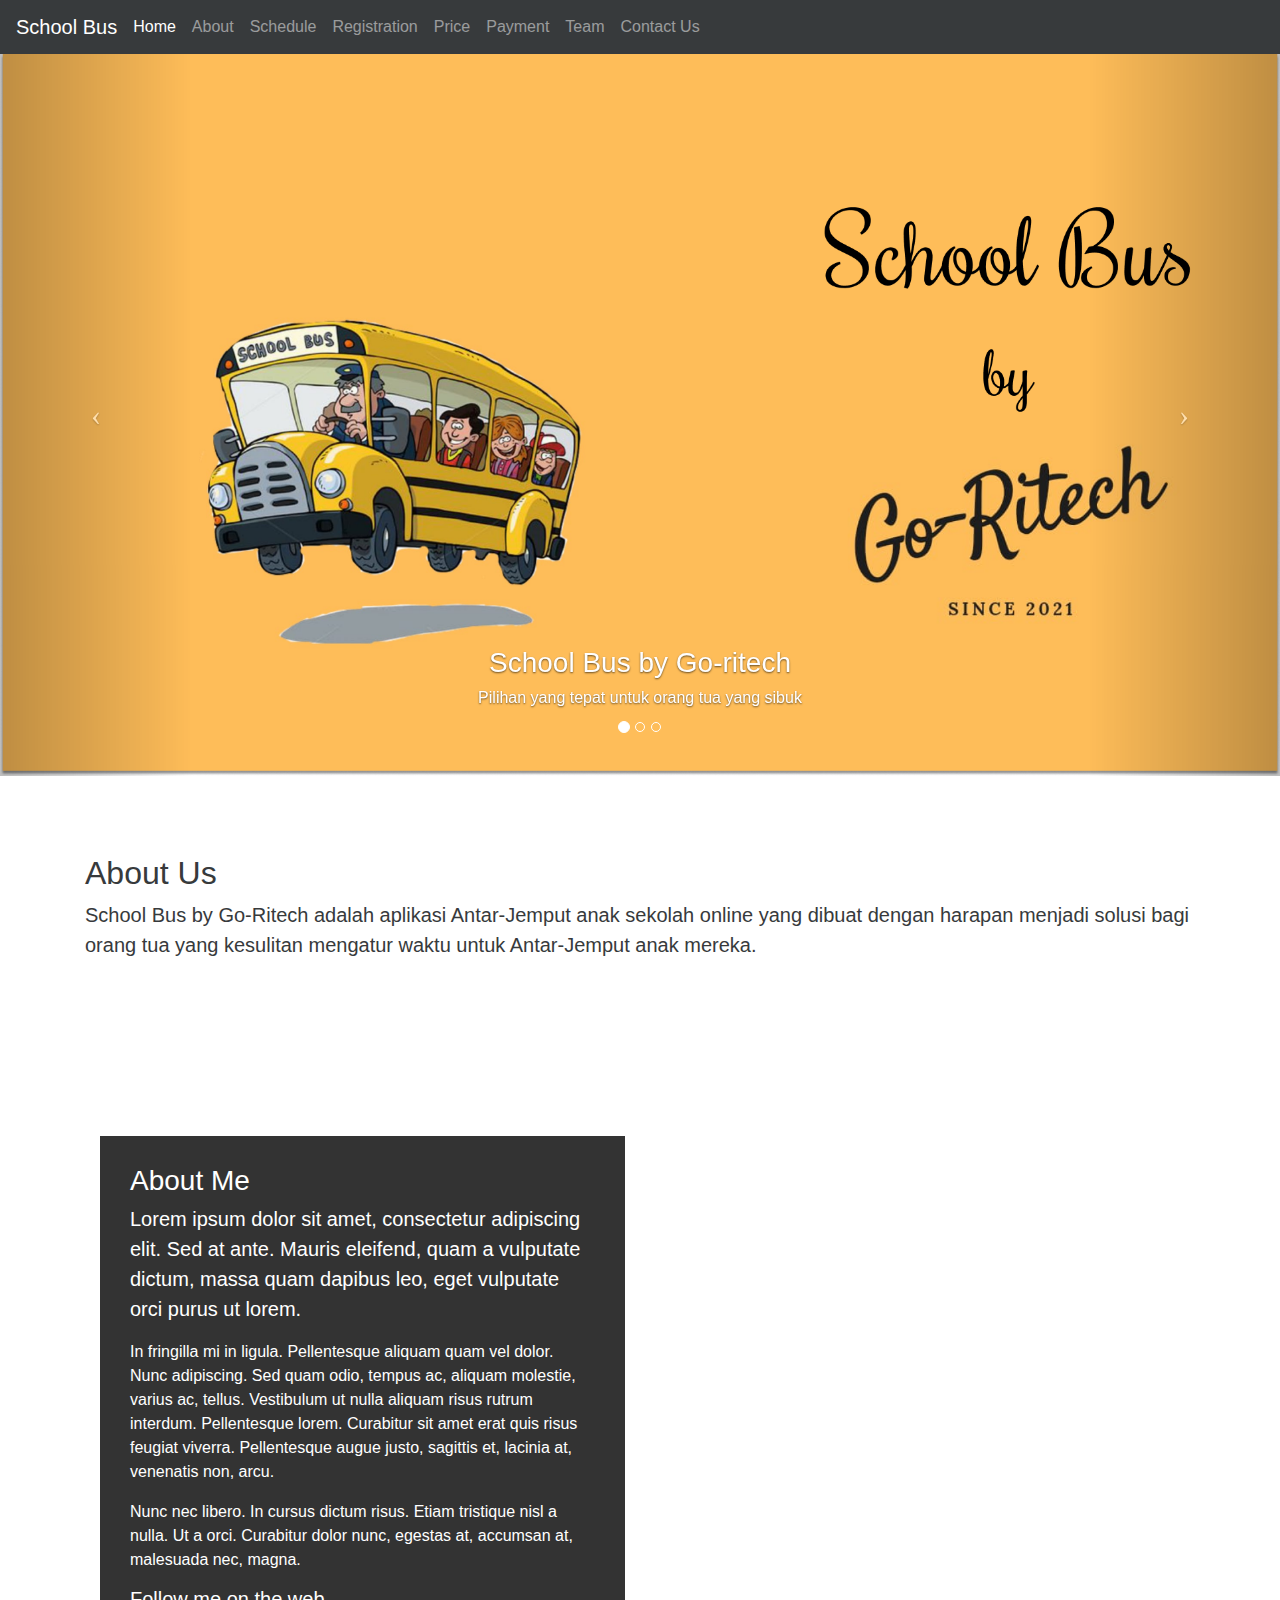
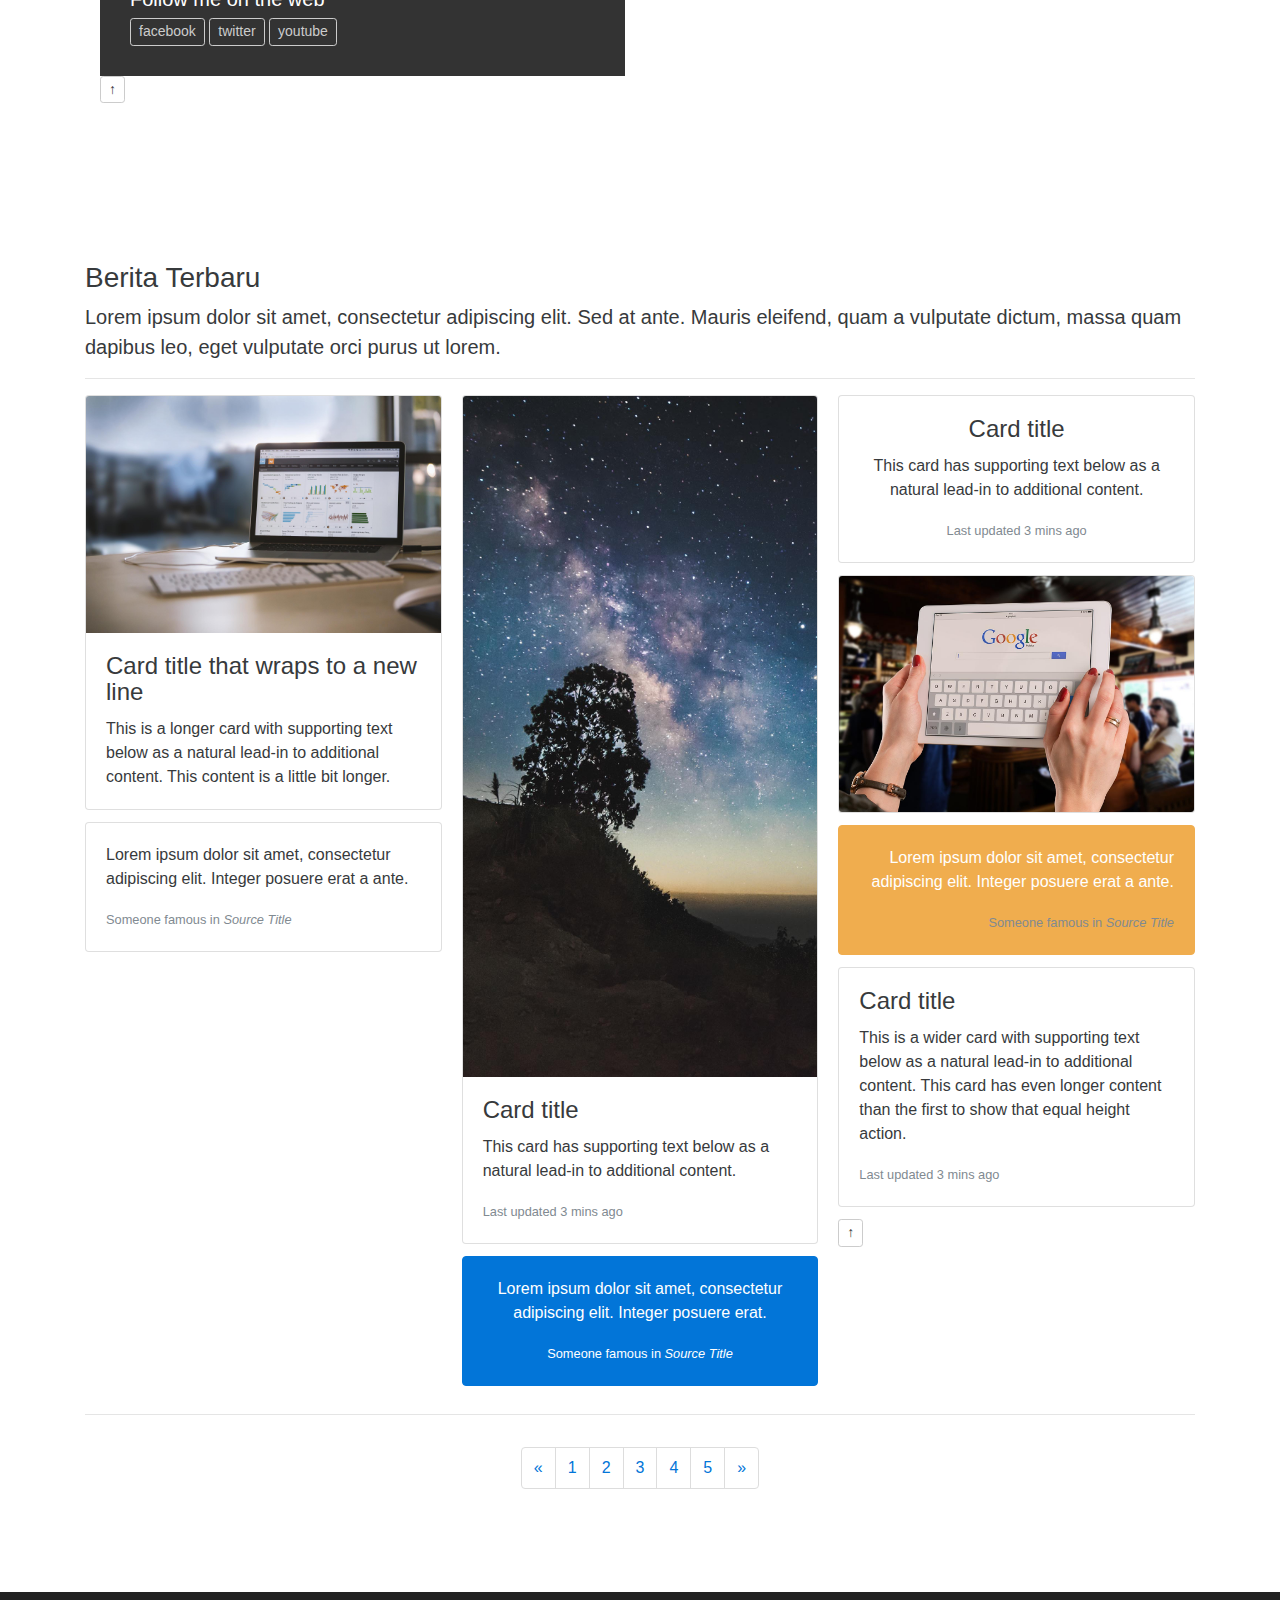
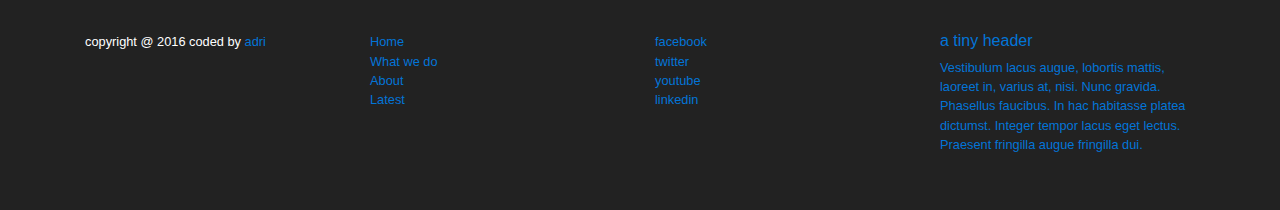
==== docs/index.html @ 3068d7c9 "upload pertamaa" ====
<!DOCTYPE html>
<html lang="en">
  <head>
    <!-- Required meta tags always come first -->
    <meta charset="utf-8">
    <meta name="viewport" content="width=device-width, initial-scale=1, shrink-to-fit=no">
    <meta http-equiv="x-ua-compatible" content="ie=edge">

    <!-- Bootstrap CSS -->
    <link rel="stylesheet" href="css/bootstrap.min.css">
	<!-- Style CSS -->
    <link rel="stylesheet" href="css/style.css">

  </head>
  <body>
  	<nav id="nav-main" class="navbar navbar-dark bg-inverse navbar-full" >
	  	<a class="navbar-brand" href="#">School Bus</a>
	  	<ul class="nav navbar-nav">
	    	<li class="nav-item active">
	    		<a class="nav-link" href="#">Home <span class="sr-only">(current)</span></a>
	    	</li>
	    	<li class="nav-item">
	    		<a class="nav-link" href="#about">About</a>
	    	</li>
	    	<li class="nav-item">
	    		<a class="nav-link" href="#schedule">Schedule</a>
	    	</li>
	    	<li class="nav-item">
	    		<a class="nav-link" href="#registration">Registration</a>
	    	</li>
	    	<li class="nav-item">
	    		<a class="nav-link" href="#price">Price</a>
	    	</li>
	    	<li class="nav-item">
	    		<a class="nav-link" href="#payment">Payment</a>
	    	</li>
	    	<li class="nav-item">
	    		<a class="nav-link" href="#team">Team</a>
	    	</li>
	    	<li class="nav-item">
	    		<a class="nav-link" href="#contactus">Contact Us</a>
	    	</li>
	    </ul>
      
    </nav>
    

	  

    <section id="carousel">
      <div id="carousel-beranda" class="carousel slide" data-ride="carousel">
        <ol class="carousel-indicators">
          <li data-target="#carousel-beranda" data-slide-to="0" class="active"></li>
          <li data-target="#carousel-beranda" data-slide-to="1"></li>
          <li data-target="#carousel-beranda" data-slide-to="2"></li>
        </ol>
      <div class="carousel-inner" role="listbox">
        <div class="carousel-item active">
          <img src="img/home.png" alt="School Bus">
            <div class="carousel-caption">
              <h3>School Bus by Go-ritech</h3>
              <p>Pilihan yang tepat untuk orang tua yang sibuk</p> 
            </div>  
        </div>
        <div class="carousel-item">
          <img src="img/aboutus.png" alt="Second slide">
          <div class="carousel-caption">
              
            </div>
        </div>
        <div class="carousel-item">
          <img src="img/contactus.png" alt="Third slide">
          <div class="carousel-caption">
              <h3>Silahkan menghubungi kami</h3>
              <p>Kami siap membantu anda</p> 
            </div>
        </div>
      </div>
        <a class="left carousel-control" href="#carousel-beranda" role="button" data-slide="prev">
          <span class="icon-prev" aria-hidden="true"></span>
          <span class="sr-only">Previous</span>
        </a>
        <a class="right carousel-control" href="#carousel-beranda" role="button" data-slide="next">
          <span class="icon-next" aria-hidden="true"></span>
          <span class="sr-only">Next</span>
        </a>
      </div>
    </section>

    <section id="about">
       <div class="section-content">
           <div class="container">
              <h2>About Us</h2>
              <p class="lead">School Bus by Go-Ritech adalah aplikasi Antar-Jemput anak sekolah online yang dibuat dengan harapan menjadi solusi bagi orang tua yang kesulitan mengatur waktu untuk Antar-Jemput anak mereka.</p>
            
         </div>
       </div>        
    </section>

    <section id="about" class="light-bg img-bg-softer"  >
      <div class="section-content">
          <div class="container">
            <div class="col-md-6">
             <div class="about-text">
               <h3>About Me</h3>
                <p class="lead">Lorem ipsum dolor sit amet, consectetur adipiscing elit. Sed at ante. Mauris eleifend, quam a vulputate dictum, massa quam dapibus leo, eget vulputate orci purus ut lorem.</p><p> In fringilla mi in ligula. Pellentesque aliquam quam vel dolor. Nunc adipiscing. Sed quam odio, tempus ac, aliquam molestie, varius ac, tellus. Vestibulum ut nulla aliquam risus rutrum interdum. Pellentesque lorem. Curabitur sit amet erat quis risus feugiat viverra. Pellentesque augue justo, sagittis et, lacinia at, venenatis non, arcu. </p> Nunc nec libero. In cursus dictum risus. Etiam tristique nisl a nulla. Ut a orci. Curabitur dolor nunc, egestas at, accumsan at, malesuada nec, magna.</p>
                <h5>Follow me on the web</h5>
                <a href="" class="btn btn-sm btn-outline-secondary">facebook</a>
                <a href="" class="btn btn-sm btn-outline-secondary">twitter</a>
                <a href="" class="btn btn-sm btn-outline-secondary">youtube</a>
             </div>   
              <a href ="#nav-main" class="btn btn-secondary btn-sm" role="button"> &uarr;</a>
            </div>
          </div>

      </div> 
    </section>

    <section id="news">
      <div class="section-content">
          <div class="container">
            <h3>Berita Terbaru</h3>
            <p class="lead">Lorem ipsum dolor sit amet, consectetur adipiscing elit. Sed at ante. Mauris eleifend, quam a vulputate dictum, massa quam dapibus leo, eget vulputate orci purus ut lorem.</p>
            <hr>
              <div class="row">
                <div class="col-sm-12">

                  <div class="card-columns">
                    <div class="card">
                      <img class="card-img-top img-fluid" src="img/computer.jpg" alt="Card image cap">
                      <div class="card-block">
                        <h4 class="card-title">Card title that wraps to a new line</h4>
                        <p class="card-text">This is a longer card with supporting text below as a natural lead-in to additional content. This content is a little bit longer.</p>
                      </div>
                    </div>
                    <div class="card card-block">
                      <blockquote class="card-blockquote">
                        <p>Lorem ipsum dolor sit amet, consectetur adipiscing elit. Integer posuere erat a ante.</p>
                        <footer>
                          <small class="text-muted">
                            Someone famous in <cite title="Source Title">Source Title</cite>
                          </small>
                        </footer>
                      </blockquote>
                    </div>
                    <div class="card">
                      <img class="card-img-top img-fluid" src="img/stars.jpg" alt="Card image cap">
                      <div class="card-block">
                        <h4 class="card-title">Card title</h4>
                        <p class="card-text">This card has supporting text below as a natural lead-in to additional content.</p>
                        <p class="card-text"><small class="text-muted">Last updated 3 mins ago</small></p>
                      </div>
                    </div>
                    <div class="card card-block card-inverse card-primary text-xs-center">
                      <blockquote class="card-blockquote">
                        <p>Lorem ipsum dolor sit amet, consectetur adipiscing elit. Integer posuere erat.</p>
                        <footer>
                          <small>
                            Someone famous in <cite title="Source Title">Source Title</cite>
                          </small>
                        </footer>
                      </blockquote>
                    </div>
                    <div class="card card-block text-xs-center">
                      <h4 class="card-title">Card title</h4>
                      <p class="card-text">This card has supporting text below as a natural lead-in to additional content.</p>
                      <p class="card-text"><small class="text-muted">Last updated 3 mins ago</small></p>
                    </div>
                    <div class="card">
                      <img class="card-img img-fluid" src="img/iPad.jpg" alt="Card image">
                    </div>
                    <div class="card card-block text-xs-right card-warning card-inverse">
                      <blockquote class="card-blockquote">
                        <p>Lorem ipsum dolor sit amet, consectetur adipiscing elit. Integer posuere erat a ante.</p>
                        <footer>
                          <small class="text-muted">
                            Someone famous in <cite title="Source Title">Source Title</cite>
                          </small>
                        </footer>
                      </blockquote>
                    </div>
                    <div class="card card-block">
                      <h4 class="card-title">Card title</h4>
                      <p class="card-text">This is a wider card with supporting text below as a natural lead-in to additional content. This card has even longer content than the first to show that equal height action.</p>
                      <p class="card-text"><small class="text-muted">Last updated 3 mins ago</small></p>
                    </div><a href ="#nav-main" class="btn btn-secondary btn-sm" role="button"> &uarr;</a>
                  </div>
                  <hr>

                  <nav class="text-md-center">
                    <ul class="pagination">
                      <li class="page-item">
                        <a class="page-link" href="#" aria-label="Previous">
                          <span aria-hidden="true">&laquo;</span>
                          <span class="sr-only">Previous</span>
                        </a>
                      </li>
                      <li class="page-item"><a class="page-link" href="#">1</a></li>
                      <li class="page-item"><a class="page-link" href="#">2</a></li>
                      <li class="page-item"><a class="page-link" href="#">3</a></li>
                      <li class="page-item"><a class="page-link" href="#">4</a></li>
                      <li class="page-item"><a class="page-link" href="#">5</a></li>
                      <li class="page-item">
                        <a class="page-link" href="#" aria-label="Next">
                          <span aria-hidden="true">&raquo;</span>
                          <span class="sr-only">Next</span>
                        </a>
                      </li>
                    </ul>
                  </nav>
                  
                </div>                
              </div>
          </div>
      </div> 
    </section>

    <footer id="footer-main">
      <div class ="container">
        <div class="row">
          <div class ="col-sm-3">
            <p>copyright @ 2016 coded by <a href="http://muhammadadri.net">adri</p>
          </div> 
          <div class ="col-sm-3">
            <ul class="list-unstyled">
              <li><a href=""">Home</li>
              <li><a href=""">What we do</li>
              <li><a href=""">About</li>
              <li><a href=""">Latest</li>
            </ul>
          </div> 
          <div class ="col-sm-3">
            <ul class="list-unstyled">
              <li><a href=""">facebook</li>
              <li><a href=""">twitter</li>
              <li><a href=""">youtube</li>
              <li><a href=""">linkedin</li>
            </ul>
          </div> 
          <div class ="col-md-3">
            <h6>a tiny header</h6>
            <p>
              Vestibulum lacus augue, lobortis mattis, laoreet in, varius at, nisi. Nunc gravida. Phasellus faucibus. In hac habitasse platea dictumst. Integer tempor lacus eget lectus. Praesent fringilla augue fringilla dui.
            </p>
          </div>
        </div>      
      </div>
      
    </footer>
    
    
    <!-- jQuery first, then Tether, then Bootstrap JS. -->
    <script src="https://ajax.googleapis.com/ajax/libs/jquery/3.1.1/jquery.min.js" ></script>
    <script src="js/bootstrap.min.js" ></script>
    <script src="js/scroll.js"></script>
  </body>
</html>
---- docs/css/style.css ----
/*
STYLES.CSS

Project 2 : Bootstrap 4 Portfolio
Penulis   : Muhammad Adri
Website   : muhammadadri.net
*/

html,
body {
    height: 100%;
}

img {
    max-width: 100%;
}

/* cover */

#cover {
    background: #222 url('img/stars.jpg') center center no-repeat;
    background-size: cover;
    color: white;
    height: 100%;
    text-align: center;
    display: flex;
    align-items: center;
}

#cover-caption {
    width: 100%;
}

.section-content {
    padding: 5rem 0;
}

.pull-xs-right {
    float: right;
}

#about {
    background: url('img/girlincar.jpg') center center no-repeat;
    background-size: cover;
}

.about-text {
    background: rgba(0,0,0,0.8);
    color: white;
    padding: 1.875rem;
}

#footer-main {
    background: #222;
    color: white;
    font-size: 0.8rem;
    padding: 2.5rem 0;
}
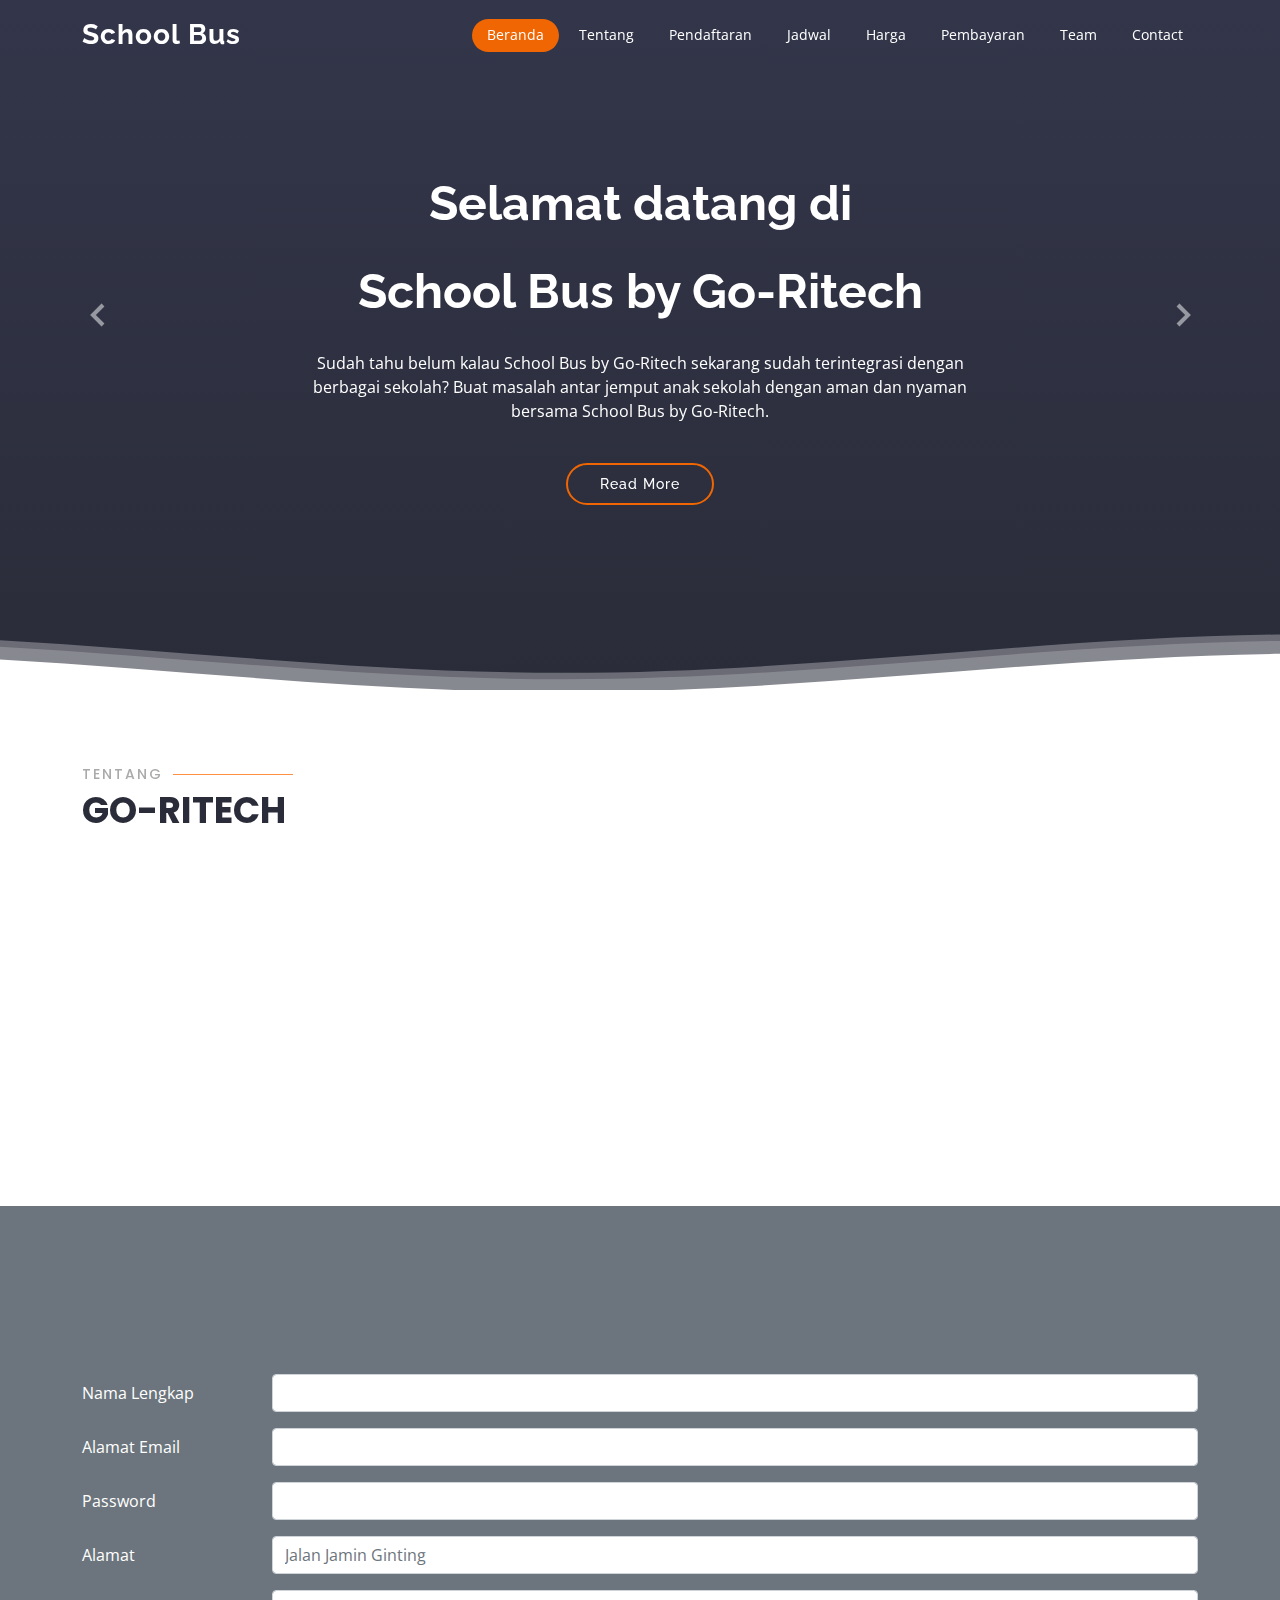
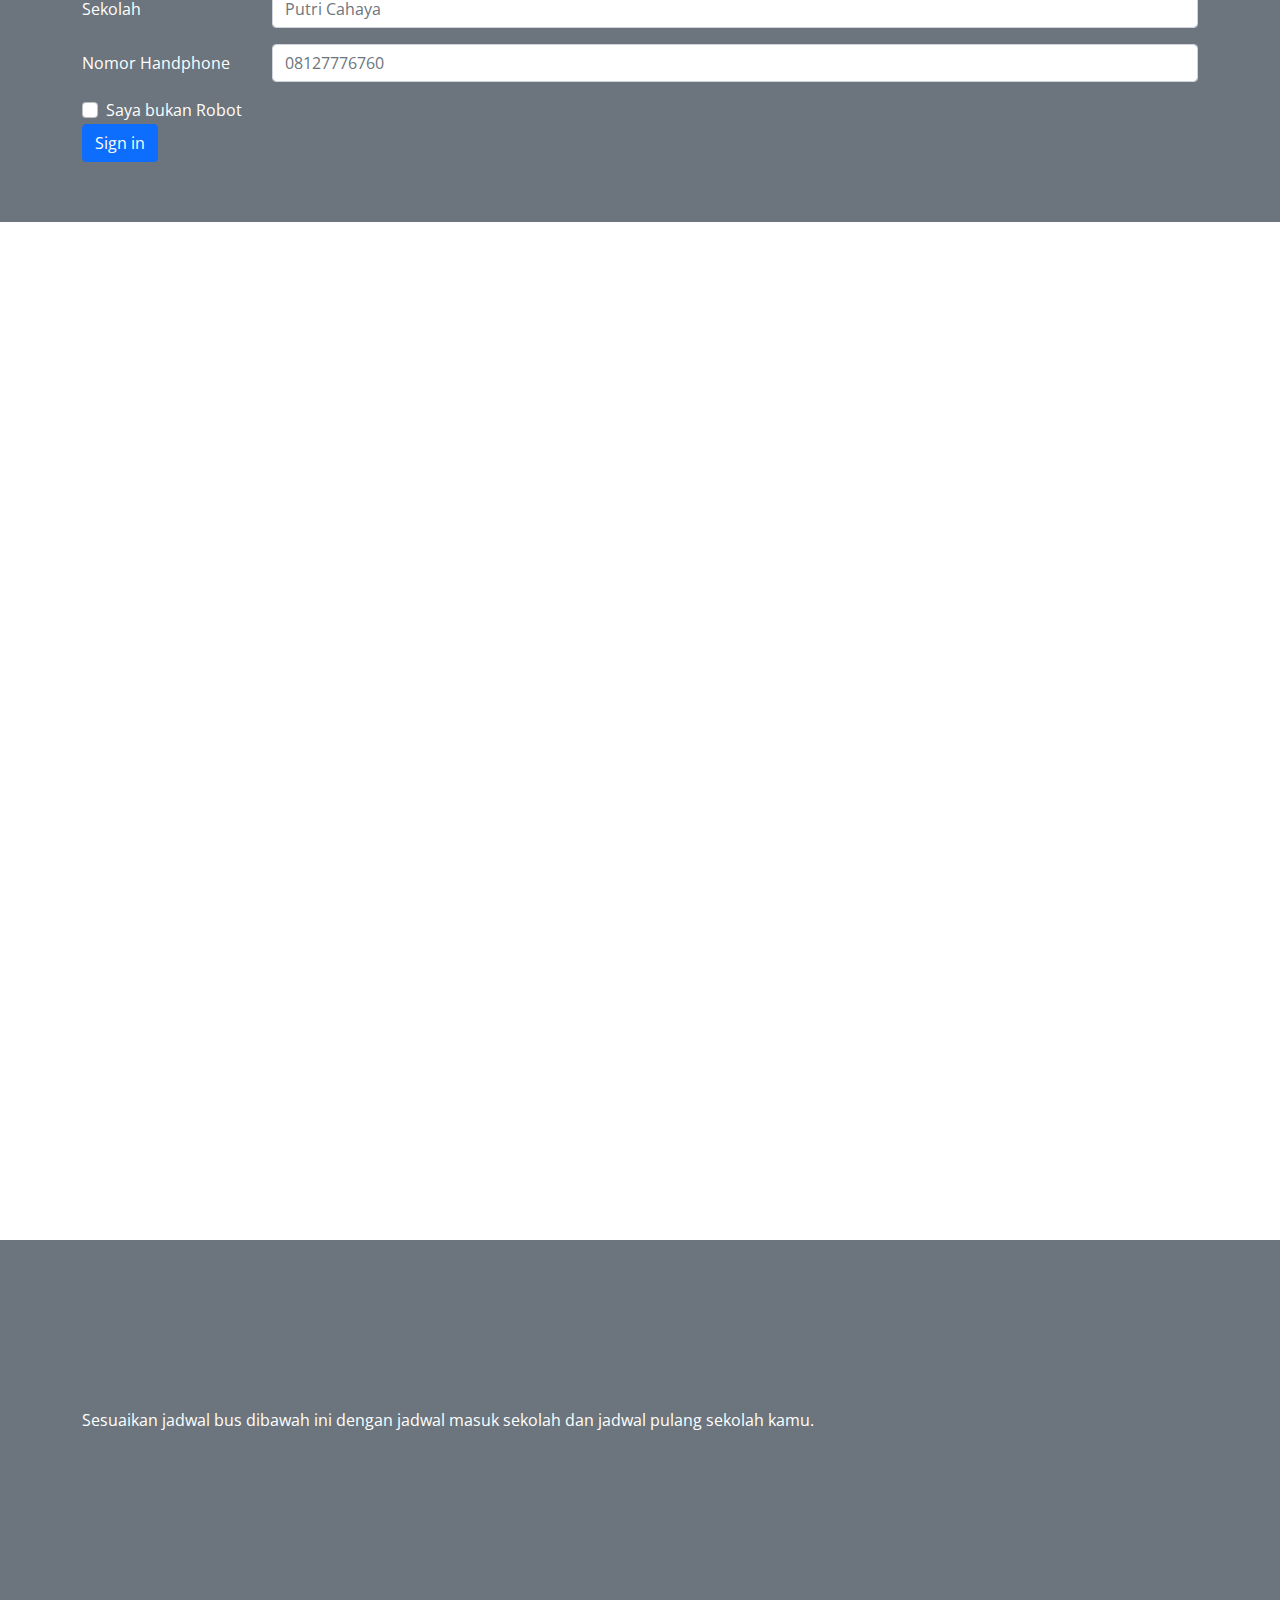
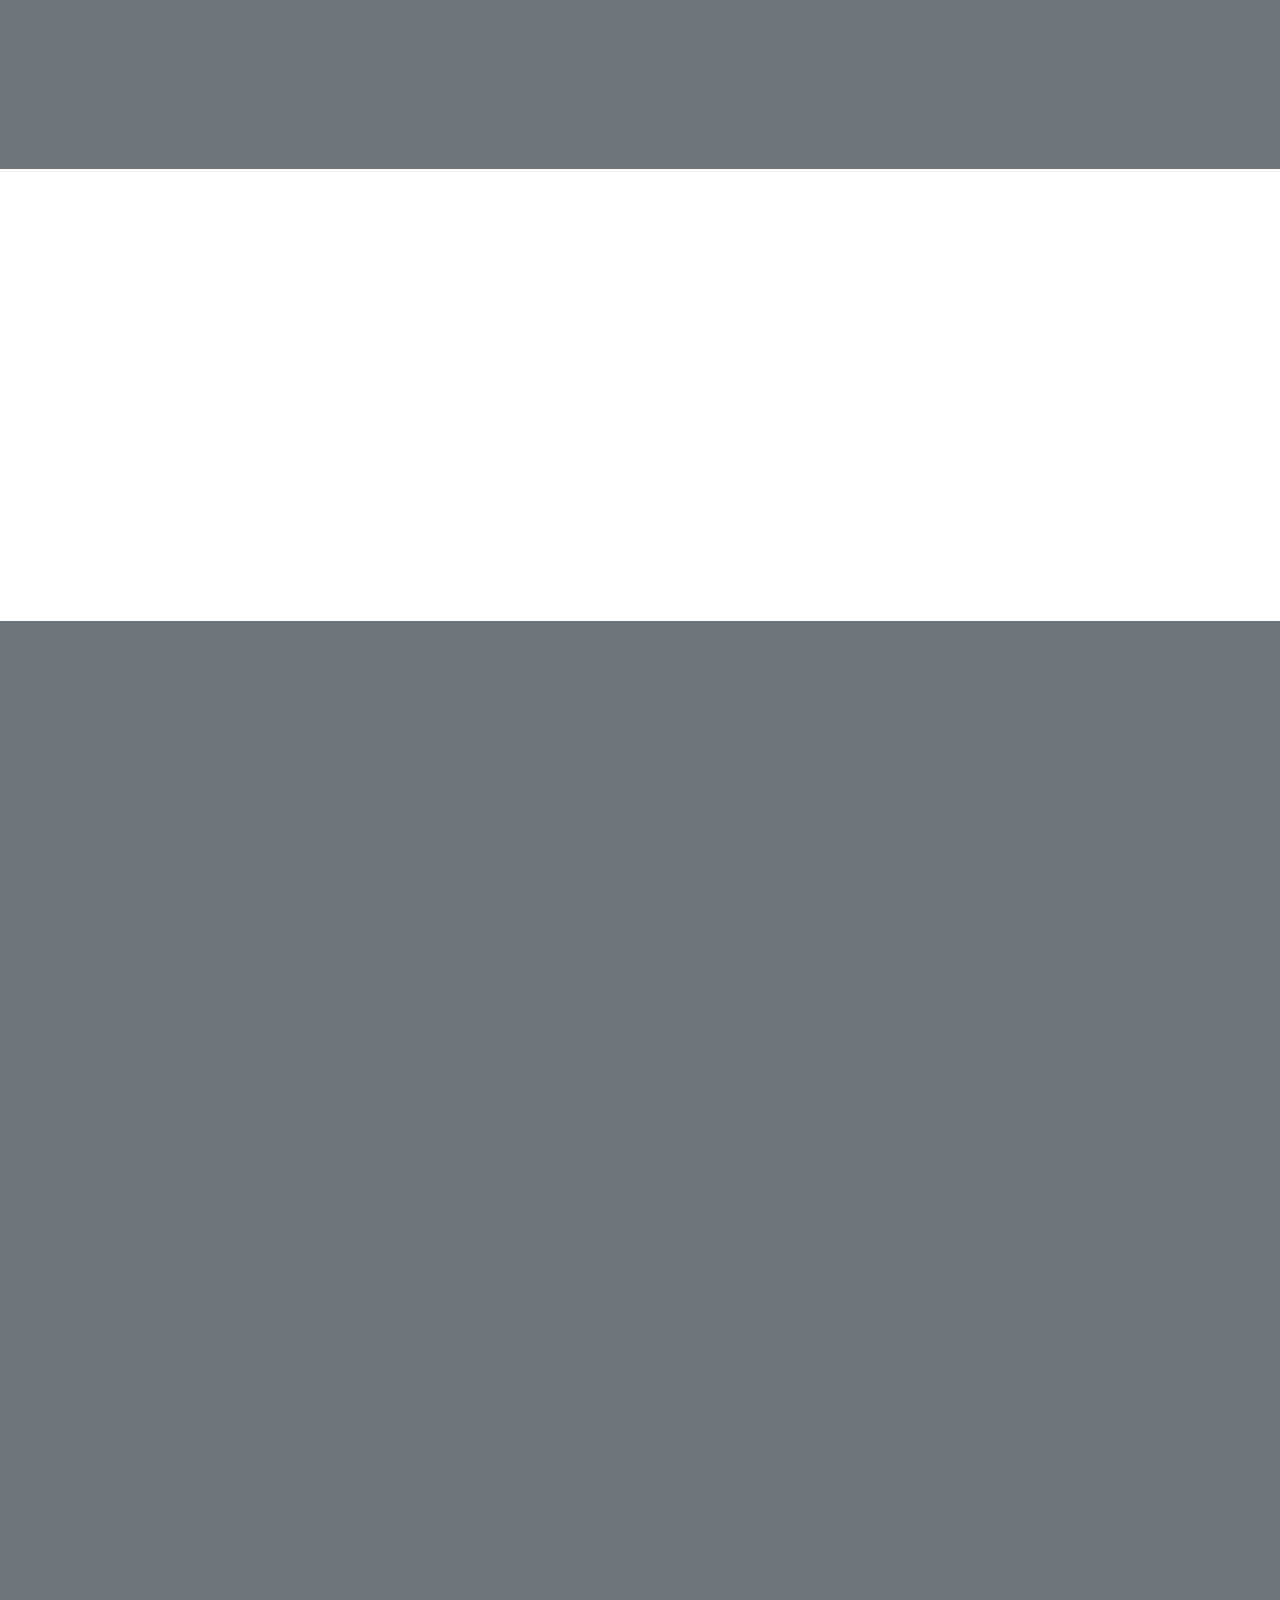
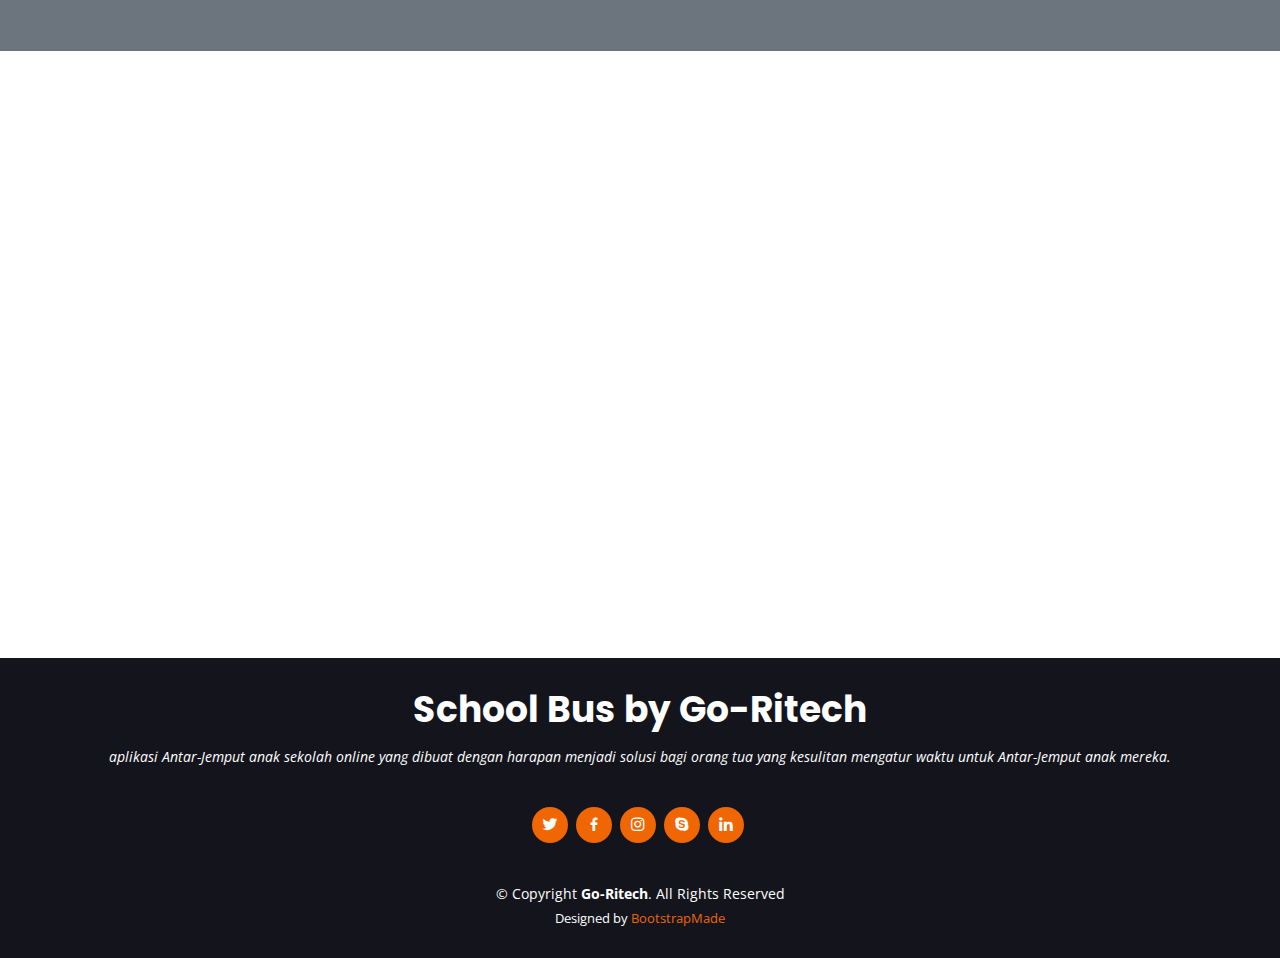
==== commit 6fe7ca67: "revisi1" ====
--- a/docs/index.html
+++ b/docs/index.html
@@ -1,257 +1,656 @@
 <!DOCTYPE html>
 <html lang="en">
-  <head>
-    <!-- Required meta tags always come first -->
-    <meta charset="utf-8">
-    <meta name="viewport" content="width=device-width, initial-scale=1, shrink-to-fit=no">
-    <meta http-equiv="x-ua-compatible" content="ie=edge">
-
-    <!-- Bootstrap CSS -->
-    <link rel="stylesheet" href="css/bootstrap.min.css">
-	<!-- Style CSS -->
-    <link rel="stylesheet" href="css/style.css">
-
-  </head>
-  <body>
-  	<nav id="nav-main" class="navbar navbar-dark bg-inverse navbar-full" >
-	  	<a class="navbar-brand" href="#">School Bus</a>
-	  	<ul class="nav navbar-nav">
-	    	<li class="nav-item active">
-	    		<a class="nav-link" href="#">Home <span class="sr-only">(current)</span></a>
-	    	</li>
-	    	<li class="nav-item">
-	    		<a class="nav-link" href="#about">About</a>
-	    	</li>
-	    	<li class="nav-item">
-	    		<a class="nav-link" href="#schedule">Schedule</a>
-	    	</li>
-	    	<li class="nav-item">
-	    		<a class="nav-link" href="#registration">Registration</a>
-	    	</li>
-	    	<li class="nav-item">
-	    		<a class="nav-link" href="#price">Price</a>
-	    	</li>
-	    	<li class="nav-item">
-	    		<a class="nav-link" href="#payment">Payment</a>
-	    	</li>
-	    	<li class="nav-item">
-	    		<a class="nav-link" href="#team">Team</a>
-	    	</li>
-	    	<li class="nav-item">
-	    		<a class="nav-link" href="#contactus">Contact Us</a>
-	    	</li>
-	    </ul>
+
+<head>
+  <meta charset="utf-8">
+  <meta content="width=device-width, initial-scale=1.0" name="viewport">
+
+  <title>School Bus by Go-Ritech - Index</title>
+  <meta content="" name="description">
+  <meta content="" name="keywords">
+
+  <!-- Favicons -->
+  <link href="assets/img/favicon.png" rel="icon">
+  <link href="assets/img/apple-touch-icon.png" rel="apple-touch-icon">
+
+  <!-- Google Fonts -->
+  <link href="https://fonts.googleapis.com/css?family=Open+Sans:300,300i,400,400i,600,600i,700,700i|Raleway:300,300i,400,400i,500,500i,600,600i,700,700i|Poppins:300,300i,400,400i,500,500i,600,600i,700,700i" rel="stylesheet">
+
+  <!-- Vendor CSS Files -->
+  <link href="assets/vendor/animate.css/animate.min.css" rel="stylesheet">
+  <link href="assets/vendor/aos/aos.css" rel="stylesheet">
+  <link href="assets/vendor/bootstrap/css/bootstrap.min.css" rel="stylesheet">
+  <link href="assets/vendor/bootstrap-icons/bootstrap-icons.css" rel="stylesheet">
+  <link href="assets/vendor/boxicons/css/boxicons.min.css" rel="stylesheet">
+  <link href="assets/vendor/glightbox/css/glightbox.min.css" rel="stylesheet">
+  <link href="assets/vendor/remixicon/remixicon.css" rel="stylesheet">
+  <link href="assets/vendor/swiper/swiper-bundle.min.css" rel="stylesheet">
+
+  <!-- Template Main CSS File -->
+  <link href="assets/css/style.css" rel="stylesheet">
+
+  <!-- =======================================================
+  * Template Name: Selecao - v4.2.0
+  * Template URL: https://bootstrapmade.com/selecao-bootstrap-template/
+  * Author: BootstrapMade.com
+  * License: https://bootstrapmade.com/license/
+  ======================================================== -->
+</head>
+
+<body>
+
+  <!-- ======= Header ======= -->
+  <header id="header" class="fixed-top d-flex align-items-center  header-transparent ">
+    <div class="container d-flex align-items-center justify-content-between">
+
+      <div class="logo">
+        <h1><a href="index.html">School Bus</a></h1>
+        <!-- Uncomment below if you prefer to use an image logo -->
+         <!--<a href="index.html"><img src="assets/img/logo.png" alt="" class="img-fluid"></a>-->
+      </div>
+
+      <nav id="navbar" class="navbar">
+        <ul>
+          <li><a class="nav-link scrollto active" href="#hero">Beranda</a></li>
+          <li><a class="nav-link scrollto" href="#about">Tentang</a></li>
+          <li><a class="nav-link scrollto" href="#registration">Pendaftaran</a></li>
+          <li><a class="nav-link scrollto " href="#schedule">Jadwal</a></li>
+          <li><a class="nav-link scrollto" href="#pricing">Harga</a></li>
+          <li><a class="nav-link scrollto" href="#payment">Pembayaran</a></li>
+          <li><a class="nav-link scrollto" href="#team">Team</a></li>
+          <li><a class="nav-link scrollto" href="#contact">Contact</a></li>
+        </ul>
+        <i class="bi bi-list mobile-nav-toggle"></i>
+      </nav><!-- .navbar -->
+
+    </div>
+  </header><!-- End Header -->
+
+  <!-- ======= Hero Section ======= -->
+  <section id="hero" class="d-flex flex-column justify-content-end align-items-center">
+    <div id="heroCarousel" data-bs-interval="5000" class="container carousel carousel-fade" data-bs-ride="carousel">
+
+      <!-- Slide 1 -->
+      <div class="carousel-item active">
+        <div class="carousel-container">
+          <h2 class="animate__animated animate__fadeInDown">Selamat datang  <span>di</span></h2>
+           <h2 class="animate__animated animate__fadeInDown">School Bus by <span>Go-Ritech</span></h2>
+          <p class="animate__animated fanimate__adeInUp">Sudah tahu belum kalau School Bus by Go-Ritech 
+            sekarang sudah terintegrasi dengan berbagai sekolah? 
+          Buat masalah antar jemput anak sekolah dengan aman dan nyaman bersama School Bus by Go-Ritech.</p>
+          <a href="#about" class="btn-get-started animate__animated animate__fadeInUp scrollto">Read More</a>
+        </div>
+      </div>
+
+      <!-- Slide 2 -->
+      <div class="carousel-item">
+        <div class="carousel-container">
+          <h2 class="animate__animated animate__fadeInDown">Jadwal Bus</h2>
+          <p class="animate__animated animate__fadeInUp">Kami menyediakan beberapa bus sekolah yang akan 
+          mengantar / menjemput anak sekolah. </p>
+          <a href="#about" class="btn-get-started animate__animated animate__fadeInUp scrollto">Read More</a>
+        </div>
+      </div>
+
+      <!-- Slide 3 -->
+      <div class="carousel-item">
+        <div class="carousel-container">
+          <h2 class="animate__animated animate__fadeInDown">Layanan</h2>
+          <p class="animate__animated animate__fadeInUp">Kami menyediakan 3 layanan, yaitu antar jemput, 
+          antar aja dan jemput aja.</p>
+          <a href="#about" class="btn-get-started animate__animated animate__fadeInUp scrollto">Read More</a>
+        </div>
+      </div>
+
+      <a class="carousel-control-prev" href="#heroCarousel" role="button" data-bs-slide="prev">
+        <span class="carousel-control-prev-icon bx bx-chevron-left" aria-hidden="true"></span>
+      </a>
+
+      <a class="carousel-control-next" href="#heroCarousel" role="button" data-bs-slide="next">
+        <span class="carousel-control-next-icon bx bx-chevron-right" aria-hidden="true"></span>
+      </a>
+
+    </div>
+
+    <svg class="hero-waves" xmlns="http://www.w3.org/2000/svg" xmlns:xlink="http://www.w3.org/1999/xlink" viewBox="0 24 150 28 " preserveAspectRatio="none">
+      <defs>
+        <path id="wave-path" d="M-160 44c30 0 58-18 88-18s 58 18 88 18 58-18 88-18 58 18 88 18 v44h-352z">
+      </defs>
+      <g class="wave1">
+        <use xlink:href="#wave-path" x="50" y="3" fill="rgba(255,255,255, .2)">
+      </g>
+      <g class="wave2">
+        <use xlink:href="#wave-path" x="50" y="0" fill="rgba(255,255,255, .3)">
+      </g>
+      <g class="wave3">
+        <use xlink:href="#wave-path" x="50" y="9" fill="#fff">
+      </g>
+    </svg>
+
+  </section><!-- End Hero -->
+
+  <main id="main">
+
+    <!-- ======= About Section ======= -->
+    <section id="about" class="about ">
+      <div class="container">
+
+        <div class="section-title" data-aos="zoom-out">
+          <h2>Tentang</h2>
+          <p>Go-Ritech</p>
+        </div>
+
+
+        <div class="row content" data-aos="fade-up">
+          <div class="col-lg-6">
+            <p>
+              Go-Ritech adalah perusahaan teknologi yang memiliki komitmen untuk memberikan kontribusi terhadap perekonomian tanah air melalui inovasinya berupa aplikasi bernama School Bus by Go-Ritech. Bermula di tahun 2021, School Bus by Go-Ritech didirikan dengan harapan menjadi sebuah solusi untuk segala macam kebutuhan dan tantangan yang dihadapi oleh orang tua.
+
+              Kata Go-Ritech berasal dari:
+            </p>
+            <ul>
+              <li><i class="ri-check-double-line"></i> Go (Jepang) : Lima​</li>
+              <li><i class="ri-check-double-line"></i> Ri (Jepang) : Orang​</li>
+              <li><i class="ri-check-double-line"></i> Tech : penggalan kata dari Technopreneurship​</li>
+            </ul>
+          </div>
+          <div class="col-lg-6 pt-4 pt-lg-0">
+            <p>
+              School Bus by Go-Ritech adalah aplikasi Antar-Jemput anak sekolah online yang dibuat dengan harapan menjadi solusi bagi orang tua yang kesulitan mengatur waktu untuk Antar-Jemput anak mereka.
+            </p>           
+          </div>
+        </div>
+
+      </div>
+    </section><!-- End About Section -->
+
+
+    <!-- ======= Registration Section ======= -->
+    <section id="registration" class="registration bg-secondary text-white ">
+      <div class="container">
+        <div class="section-title" data-aos="zoom-out">
+          <h2>Formulir</h2>
+          <p>Pendaftaran</p>
+        </div>
+
+<form>
+  <div class="row mb-3">
+    <label for="inputNama3" class="col-sm-2 col-form-label">Nama Lengkap</label>
+    <div class="col-sm-10">
+      <input type="nama" class="form-control" id="inputNama3">
+    </div>
+  </div>
+
+   <div class="row mb-3">
+    <label for="inputEmail3" class="col-sm-2 col-form-label">Alamat Email</label>
+    <div class="col-sm-10">
+      <input type="email" class="form-control" id="inputEmail3">
+    </div>
+  </div>
+
+  <div class="row mb-3">
+    <label for="inputPassword3" class="col-sm-2 col-form-label">Password</label>
+    <div class="col-sm-10">
+      <input type="password" class="form-control" id="inputPassword3">
+    </div>
+  </div>
+
+  <div class="row mb-3">
+    <label for="inputAlamat3" class="col-sm-2 col-form-label">Alamat</label>
+    <div class="col-sm-10">
+    <input type="text" class="form-control" id="inputAlamat3" placeholder="Jalan Jamin Ginting">
+  </div>
+  </div>
+
+   <div class="row mb-3">
+    <label for="inputSekolah3" class="col-sm-2 col-form-label">Sekolah</label>
+    <div class="col-sm-10">
+    <input type="sekolah" class="form-control" id="inputSekolah3" placeholder="Putri Cahaya">
+  </div>
+  </div>
+  
+  <div class="row mb-3">
+    <label for="inputHP3" class="col-sm-2 col-form-label">Nomor Handphone</label>
+    <div class="col-sm-10">
+    <input type="HP" class="form-control" id="inputHP3" placeholder="08127776760">
+  </div>
+  </div>
+   
+  <div class="col-12">
+    <div class="form-check">
+      <input class="form-check-input" type="checkbox" id="gridCheck">
+      <label class="form-check-label" for="gridCheck">
+        Saya bukan Robot
+      </label>
+    </div>
+  </div>
+  <div class="col-12">
+    <button type="submit" class="btn btn-primary">Sign in</button>
+  </div>
+</form>
+    </section><!-- End Registration Section -->
+
+    <!-- ======= Pricing Section ======= -->
+    <section id="pricing" class="pricing ">
+      <div class="container">
+
+        <div class="section-title" data-aos="zoom-out">
+          <h2>Harga</h2>
+          <p>Bayar sesuai kebutuhan kamu</p>
+        </div>
+
+        <div class="row">
+
+          <div class="col-lg-3 col-md-6">
+            <div class="box" data-aos="zoom-in">
+              <h3>Antar - Jemput</h3>
+              <h4><sup>IDR</sup>900.000<span> /Bulan</span></h4>
+              
+              <div class="btn-wrap">
+                <a href="#" class="btn-buy">Buy Now</a>
+              </div>
+            </div>
+          </div>
+
+          <div class="col-lg-3 col-md-6">
+            <div class="box" data-aos="zoom-in">
+              <h3>Antar - Jemput</h3>
+              <h4><sup>IDR</sup>2.500.000<span>/3Bulan</span></h4>
+              
+              <div class="btn-wrap">
+                <a href="#" class="btn-buy">Buy Now</a>
+              </div>
+            </div>
+          </div>
+
+          <div class="col-lg-3 col-md-6 mt-4 mt-lg-0">
+            <div class="box" data-aos="zoom-in" data-aos-delay="300">
+              <span class="advanced">Lebih Hemat</span>
+              <h3>Antar - Jemput</h3>
+              <h4><sup>IDR</sup>10.000.000<span>/Tahun</span></h4>
+              
+              <div class="btn-wrap">
+                <a href="#" class="btn-buy">Buy Now</a>
+              </div>
+            </div>
+          </div>
+
+          <div class="col-lg-3 col-md-6">
+            <div class="box" data-aos="zoom-in">
+              <h3>Antar Aja</h3>
+              <h4><sup>IDR</sup>450.000<span>/Bulan</span></h4>
+              
+              <div class="btn-wrap">
+                <a href="#" class="btn-buy">Buy Now</a>
+              </div>
+            </div>
+          </div>
+
+          <div class="col-lg-3 col-md-6">
+            <div class="box" data-aos="zoom-in">
+              <h3>Antar Aja</h3>
+              <h4><sup>IDR</sup>1.000.000<span>/3Bulan</span></h4>
+              
+              <div class="btn-wrap">
+                <a href="#" class="btn-buy">Buy Now</a>
+              </div>
+            </div>
+          </div>
+
+           <div class="col-lg-3 col-md-6 mt-4 mt-lg-0">
+            <div class="box" data-aos="zoom-in" data-aos-delay="300">
+              <span class="advanced">Lebih Hemat</span>
+              <h3>Antar Aja</h3>
+              <h4><sup>IDR</sup>5.000.000<span>/Tahun</span></h4>
+              
+              <div class="btn-wrap">
+                <a href="#" class="btn-buy">Buy Now</a>
+              </div>
+            </div>
+          </div>
+
+          <div class="col-lg-3 col-md-6">
+            <div class="box" data-aos="zoom-in">
+              <h3>Jemput Aja</h3>
+              <h4><sup>IDR</sup>450.000<span>/Bulan</span></h4>
+              
+              <div class="btn-wrap">
+                <a href="#" class="btn-buy">Buy Now</a>
+              </div>
+            </div>
+          </div>
+
+          <div class="col-lg-3 col-md-6">
+            <div class="box" data-aos="zoom-in">
+              <h3>Jemput Aja</h3>
+              <h4><sup>IDR</sup>1.000.000<span>/3Bulan</span></h4>
+              
+              <div class="btn-wrap">
+                <a href="#" class="btn-buy">Buy Now</a>
+              </div>
+            </div>
+          </div>
+
+          <div class="col-lg-3 col-md-6 mt-4 mt-lg-0">
+            <div class="box" data-aos="zoom-in" data-aos-delay="300">
+              <span class="advanced">Lebih Hemat</span>
+              <h3>Jemput Aja</h3>
+              <h4><sup>IDR</sup>5.000.000<span>/Tahun</span></h4>
+              
+              <div class="btn-wrap">
+                <a href="#" class="btn-buy">Buy Now</a>
+              </div>
+            </div>
+          </div>
+
+          
+
+        </div>
+
+      </div>
+    </section><!-- End Pricing Section -->
+
+    <!-- ======= Jadwal Section ======= -->
+    <section id="schedule" class="schedule bg-secondary text-white">
+     
+            <div class="container">
+        <div class="section-title" data-aos="zoom-out">
+          <h2>Jadwal</h2>
+          <p>Keberangkatan Bus</p>
+        </div>
+            <p> Sesuaikan jadwal bus dibawah ini dengan jadwal masuk sekolah dan jadwal pulang sekolah kamu.</p>
+          </div>
       
-    </nav>
+<div class="container">
+        <div class="section-title" data-aos="zoom-out">
+      <table class="table">
+  <thead>
+    <tr>
+      <th scope="col">Jenis Bus</th>
+      <th scope="col">Hari</th>
+      <th scope="col">Antar Ke Sekolah</th>
+      <th scope="col">Antar Ke Rumah</th>
+    </tr>
+  </thead>
+  <tbody>
+    <tr>
+      <th scope="row">Apple Bus</th>
+      <td>Senin - Jumat</td>
+      <td>6:15 </td>
+      <td>13:00</td>
+    </tr>
+    <tr>
+      <th scope="row">Manggo Bus</th>
+      <td>Senin - Jumat</td>
+      <td>6:30</td>
+      <td>14:00</td>
+    </tr>
+    <tr>
+      <th scope="row">Squishy Bus</th>
+      <td>Senin - Jumat</td>
+      <td>6:45</td>
+      <td>15:00</td>
+    </tr>
+    <tr>
+      <th scope="row">Waters Bus</th>
+      <td>Senin - Jumat</td>
+      <td>7:00</td>
+      <td>17:00r</td>
+    </tr>
+
+  </tbody>
+</table>
+    </section><!-- End jadwal Section -->
+
     
 
-	  
-
-    <section id="carousel">
-      <div id="carousel-beranda" class="carousel slide" data-ride="carousel">
-        <ol class="carousel-indicators">
-          <li data-target="#carousel-beranda" data-slide-to="0" class="active"></li>
-          <li data-target="#carousel-beranda" data-slide-to="1"></li>
-          <li data-target="#carousel-beranda" data-slide-to="2"></li>
-        </ol>
-      <div class="carousel-inner" role="listbox">
-        <div class="carousel-item active">
-          <img src="img/home.png" alt="School Bus">
-            <div class="carousel-caption">
-              <h3>School Bus by Go-ritech</h3>
-              <p>Pilihan yang tepat untuk orang tua yang sibuk</p> 
-            </div>  
-        </div>
-        <div class="carousel-item">
-          <img src="img/aboutus.png" alt="Second slide">
-          <div class="carousel-caption">
-              
-            </div>
-        </div>
-        <div class="carousel-item">
-          <img src="img/contactus.png" alt="Third slide">
-          <div class="carousel-caption">
-              <h3>Silahkan menghubungi kami</h3>
-              <p>Kami siap membantu anda</p> 
-            </div>
-        </div>
-      </div>
-        <a class="left carousel-control" href="#carousel-beranda" role="button" data-slide="prev">
-          <span class="icon-prev" aria-hidden="true"></span>
-          <span class="sr-only">Previous</span>
-        </a>
-        <a class="right carousel-control" href="#carousel-beranda" role="button" data-slide="next">
-          <span class="icon-next" aria-hidden="true"></span>
-          <span class="sr-only">Next</span>
-        </a>
-      </div>
-    </section>
-
-    <section id="about">
-       <div class="section-content">
-           <div class="container">
-              <h2>About Us</h2>
-              <p class="lead">School Bus by Go-Ritech adalah aplikasi Antar-Jemput anak sekolah online yang dibuat dengan harapan menjadi solusi bagi orang tua yang kesulitan mengatur waktu untuk Antar-Jemput anak mereka.</p>
+    <!-- ======= Payment Section ======= -->
+    <section id="payment" class="payment ">
+      <div class="container">
+
+        <div class="section-title" data-aos="zoom-out">
+          <h2>Pembayaran</h2>
+          <p>Pembayaran Melalui</p>
+        </div>
+
+        <div class="col-lg-4" data-aos="fade-up" data-aos-delay="300">
+              <div class="box featured">
+                
+                <p>
+                  <img src="assets/img/bca.jpg" alt="BCA ac. 800-400-1233 an GO-RITECH"
+
+                    title="BCA ac. 800-400-1233 an GO-RITECH" height="32"
+
+                    width="89" border="0"></p>
+                <p></p>
+                <p>BCA ac. 800-400-1233<br>
+                  an. GO-RITECH</p>
+                <img src="assets/img/mandiri.jpg" alt="Mandiri ac. 104-00-2000-2021 an GO-RITECH"
+
+                  title="Mandiri ac. 104-00-2000-2021 an 800-400-1233" border="0">
+                <p></p>
+                <p>Mandiri ac. 104-00-2000-2021<br>
+                  an. GO-RITECH</p>
+              </div>
+            </div>
+          </div>
+        </div>
+      </section><!-- End Payment Section -->
+
+
+    <!-- ======= Team Section ======= -->
+    <section id="team" class="team bg-secondary text-white">
+      <div class="container">
+
+        <div class="section-title" data-aos="zoom-out">
+          <h2>Team</h2>
+          <p>Our Hardworking Team</p>
+        </div>
+
+        <div class="row">
+
+          <div class="col-lg-3 col-md-6 d-flex align-items-stretch">
+            <div class="member" data-aos="fade-up">
+              <div class="member-img">
+                <img src="assets/img/team/ika.jpeg" class="img-fluid" alt="">
+                <div class="Hacker Go-Ritech">
+          
+                  <a href="https://www.facebook.com/ikachristine.purba/"><i class="bi bi-facebook"></i></a>
+                  <a href="https://www.instagram.com/ikachristinep/"><i class="bi bi-instagram"></i></a>
+                
+                </div>
+              </div>
+              <div class="member-info">
+                <h4>Ika Christine Purba</h4>
+                <span>Hacker Go-Ritech</span>
+              </div>
+            </div>
+          </div>
+
+          <div class="col-lg-3 col-md-6 d-flex align-items-stretch">
+            <div class="member" data-aos="fade-up" data-aos-delay="100">
+              <div class="member-img">
+                <img src="assets/img/team/azi.jpeg" class="img-fluid" alt="">
+                <div class="Hacker Go-Ritech">
+                 
+                  <a href="https://www.facebook.com/muhammad.a.zuddin"><i class="bi bi-facebook"></i></a>
+                  <a href="https://www.instagram.com/aziizuddin/"><i class="bi bi-instagram"></i></a>
             
-         </div>
-       </div>        
-    </section>
-
-    <section id="about" class="light-bg img-bg-softer"  >
-      <div class="section-content">
-          <div class="container">
-            <div class="col-md-6">
-             <div class="about-text">
-               <h3>About Me</h3>
-                <p class="lead">Lorem ipsum dolor sit amet, consectetur adipiscing elit. Sed at ante. Mauris eleifend, quam a vulputate dictum, massa quam dapibus leo, eget vulputate orci purus ut lorem.</p><p> In fringilla mi in ligula. Pellentesque aliquam quam vel dolor. Nunc adipiscing. Sed quam odio, tempus ac, aliquam molestie, varius ac, tellus. Vestibulum ut nulla aliquam risus rutrum interdum. Pellentesque lorem. Curabitur sit amet erat quis risus feugiat viverra. Pellentesque augue justo, sagittis et, lacinia at, venenatis non, arcu. </p> Nunc nec libero. In cursus dictum risus. Etiam tristique nisl a nulla. Ut a orci. Curabitur dolor nunc, egestas at, accumsan at, malesuada nec, magna.</p>
-                <h5>Follow me on the web</h5>
-                <a href="" class="btn btn-sm btn-outline-secondary">facebook</a>
-                <a href="" class="btn btn-sm btn-outline-secondary">twitter</a>
-                <a href="" class="btn btn-sm btn-outline-secondary">youtube</a>
-             </div>   
-              <a href ="#nav-main" class="btn btn-secondary btn-sm" role="button"> &uarr;</a>
-            </div>
-          </div>
-
-      </div> 
-    </section>
-
-    <section id="news">
-      <div class="section-content">
-          <div class="container">
-            <h3>Berita Terbaru</h3>
-            <p class="lead">Lorem ipsum dolor sit amet, consectetur adipiscing elit. Sed at ante. Mauris eleifend, quam a vulputate dictum, massa quam dapibus leo, eget vulputate orci purus ut lorem.</p>
-            <hr>
+                </div>
+              </div>
+              <div class="member-info">
+                <h4>Muhammad Azii Zuddin</h4>
+                <span>Hacker Go-Ritech</span>
+              </div>
+            </div>
+          </div>
+
+          <div class="col-lg-3 col-md-6 d-flex align-items-stretch">
+            <div class="member" data-aos="fade-up" data-aos-delay="200">
+              <div class="member-img">
+                <img src="assets/img/team/naomi.jpeg" class="img-fluid" alt="">
+                <div class="desain Go-Ritech">
+                 
+                  <a href="https://www.facebook.com/naomi.arta.94"><i class="bi bi-facebook"></i></a>
+                  <a href="https://www.instagram.com/naomi_artama20/"><i class="bi bi-instagram"></i></a>
+                
+                </div>
+              </div>
+              <div class="member-info">
+                <h4>Naomi Artama Silitonga</h4>
+                <span>Hipster Go-Ritech</span>
+              </div>
+            </div>
+          </div>
+
+          <div class="col-lg-3 col-md-6 d-flex align-items-stretch">
+            <div class="member" data-aos="fade-up" data-aos-delay="300">
+              <div class="member-img">
+                <img src="assets/img/team/yaasmin.jpeg" class="img-fluid" alt="">
+                <div class="marketing">
+                 
+                  <a href="https://www.facebook.com/yasmien.hanifah"><i class="bi bi-facebook"></i></a>
+                  <a href="https://www.instagram.com/yaashanifa/"><i class="bi bi-instagram"></i></a>
+           
+                </div>
+              </div>
+              <div class="member-info">
+                <h4>Yaasmin Hanifa</h4>
+                <span>Hustler Go-Ritech</span>
+              </div>
+            </div>
+          </div>
+
+          <div class="col-lg-3 col-md-6 d-flex align-items-stretch">
+            <div class="member" data-aos="fade-up" data-aos-delay="300">
+              <div class="member-img">
+                <img src="assets/img/team/indah.jpeg" class="img-fluid" alt="">
+                <div class="marketing">
+                  
+                  <a href="https://www.facebook.com/indah.nariska.7"><i class="bi bi-facebook"></i></a>
+                  <a href="https://www.instagram.com/indahnariska/"><i class="bi bi-instagram"></i></a>
+                  
+                </div>
+              </div>
+              <div class="member-info">
+                <h4>Indah Septi Nariska</h4>
+                <span>Hustler Go-Ritech</span>
+              </div>
+            </div>
+          </div>
+
+        </div>
+
+      </div>
+    </section><!-- End Team Section -->
+
+    <!-- ======= Contact Section ======= -->
+    <section id="contact" class="contact ">
+      <div class="container">
+
+        <div class="section-title" data-aos="zoom-out">
+          <h2>Contact</h2>
+          <p>Contact Us</p>
+        </div>
+
+        <div class="row mt-5">
+
+          <div class="col-lg-4" data-aos="fade-right">
+            <div class="info">
+              <div class="address">
+                <i class="bi bi-geo-alt"></i>
+                <h4>Location:</h4>
+                <p>Jalan Raya Pondok Randu Jakarta Barat</p>
+              </div>
+
+              <div class="email">
+                <i class="bi bi-envelope"></i>
+                <h4>Email:</h4>
+                <p>supportgoritech@gmail.com</p>
+              </div>
+
+              <div class="phone">
+                <i class="bi bi-phone"></i>
+                <h4>Call:</h4>
+                <p>+62 82287544445</p>
+              </div>
+
+            </div>
+
+          </div>
+
+          <div class="col-lg-8 mt-5 mt-lg-0" data-aos="fade-left">
+
+            <form action="forms/contact.php" method="post" role="form" class="php-email-form">
               <div class="row">
-                <div class="col-sm-12">
-
-                  <div class="card-columns">
-                    <div class="card">
-                      <img class="card-img-top img-fluid" src="img/computer.jpg" alt="Card image cap">
-                      <div class="card-block">
-                        <h4 class="card-title">Card title that wraps to a new line</h4>
-                        <p class="card-text">This is a longer card with supporting text below as a natural lead-in to additional content. This content is a little bit longer.</p>
-                      </div>
-                    </div>
-                    <div class="card card-block">
-                      <blockquote class="card-blockquote">
-                        <p>Lorem ipsum dolor sit amet, consectetur adipiscing elit. Integer posuere erat a ante.</p>
-                        <footer>
-                          <small class="text-muted">
-                            Someone famous in <cite title="Source Title">Source Title</cite>
-                          </small>
-                        </footer>
-                      </blockquote>
-                    </div>
-                    <div class="card">
-                      <img class="card-img-top img-fluid" src="img/stars.jpg" alt="Card image cap">
-                      <div class="card-block">
-                        <h4 class="card-title">Card title</h4>
-                        <p class="card-text">This card has supporting text below as a natural lead-in to additional content.</p>
-                        <p class="card-text"><small class="text-muted">Last updated 3 mins ago</small></p>
-                      </div>
-                    </div>
-                    <div class="card card-block card-inverse card-primary text-xs-center">
-                      <blockquote class="card-blockquote">
-                        <p>Lorem ipsum dolor sit amet, consectetur adipiscing elit. Integer posuere erat.</p>
-                        <footer>
-                          <small>
-                            Someone famous in <cite title="Source Title">Source Title</cite>
-                          </small>
-                        </footer>
-                      </blockquote>
-                    </div>
-                    <div class="card card-block text-xs-center">
-                      <h4 class="card-title">Card title</h4>
-                      <p class="card-text">This card has supporting text below as a natural lead-in to additional content.</p>
-                      <p class="card-text"><small class="text-muted">Last updated 3 mins ago</small></p>
-                    </div>
-                    <div class="card">
-                      <img class="card-img img-fluid" src="img/iPad.jpg" alt="Card image">
-                    </div>
-                    <div class="card card-block text-xs-right card-warning card-inverse">
-                      <blockquote class="card-blockquote">
-                        <p>Lorem ipsum dolor sit amet, consectetur adipiscing elit. Integer posuere erat a ante.</p>
-                        <footer>
-                          <small class="text-muted">
-                            Someone famous in <cite title="Source Title">Source Title</cite>
-                          </small>
-                        </footer>
-                      </blockquote>
-                    </div>
-                    <div class="card card-block">
-                      <h4 class="card-title">Card title</h4>
-                      <p class="card-text">This is a wider card with supporting text below as a natural lead-in to additional content. This card has even longer content than the first to show that equal height action.</p>
-                      <p class="card-text"><small class="text-muted">Last updated 3 mins ago</small></p>
-                    </div><a href ="#nav-main" class="btn btn-secondary btn-sm" role="button"> &uarr;</a>
-                  </div>
-                  <hr>
-
-                  <nav class="text-md-center">
-                    <ul class="pagination">
-                      <li class="page-item">
-                        <a class="page-link" href="#" aria-label="Previous">
-                          <span aria-hidden="true">&laquo;</span>
-                          <span class="sr-only">Previous</span>
-                        </a>
-                      </li>
-                      <li class="page-item"><a class="page-link" href="#">1</a></li>
-                      <li class="page-item"><a class="page-link" href="#">2</a></li>
-                      <li class="page-item"><a class="page-link" href="#">3</a></li>
-                      <li class="page-item"><a class="page-link" href="#">4</a></li>
-                      <li class="page-item"><a class="page-link" href="#">5</a></li>
-                      <li class="page-item">
-                        <a class="page-link" href="#" aria-label="Next">
-                          <span aria-hidden="true">&raquo;</span>
-                          <span class="sr-only">Next</span>
-                        </a>
-                      </li>
-                    </ul>
-                  </nav>
-                  
-                </div>                
-              </div>
-          </div>
-      </div> 
-    </section>
-
-    <footer id="footer-main">
-      <div class ="container">
-        <div class="row">
-          <div class ="col-sm-3">
-            <p>copyright @ 2016 coded by <a href="http://muhammadadri.net">adri</p>
-          </div> 
-          <div class ="col-sm-3">
-            <ul class="list-unstyled">
-              <li><a href=""">Home</li>
-              <li><a href=""">What we do</li>
-              <li><a href=""">About</li>
-              <li><a href=""">Latest</li>
-            </ul>
-          </div> 
-          <div class ="col-sm-3">
-            <ul class="list-unstyled">
-              <li><a href=""">facebook</li>
-              <li><a href=""">twitter</li>
-              <li><a href=""">youtube</li>
-              <li><a href=""">linkedin</li>
-            </ul>
-          </div> 
-          <div class ="col-md-3">
-            <h6>a tiny header</h6>
-            <p>
-              Vestibulum lacus augue, lobortis mattis, laoreet in, varius at, nisi. Nunc gravida. Phasellus faucibus. In hac habitasse platea dictumst. Integer tempor lacus eget lectus. Praesent fringilla augue fringilla dui.
-            </p>
-          </div>
-        </div>      
-      </div>
-      
-    </footer>
-    
-    
-    <!-- jQuery first, then Tether, then Bootstrap JS. -->
-    <script src="https://ajax.googleapis.com/ajax/libs/jquery/3.1.1/jquery.min.js" ></script>
-    <script src="js/bootstrap.min.js" ></script>
-    <script src="js/scroll.js"></script>
-  </body>
+                <div class="col-md-6 form-group">
+                  <input type="text" name="name" class="form-control" id="name" placeholder="Your Name" required>
+                </div>
+                <div class="col-md-6 form-group mt-3 mt-md-0">
+                  <input type="email" class="form-control" name="email" id="email" placeholder="Your Email" required>
+                </div>
+              </div>
+              <div class="form-group mt-3">
+                <input type="text" class="form-control" name="subject" id="subject" placeholder="Subject" required>
+              </div>
+              <div class="form-group mt-3">
+                <textarea class="form-control" name="message" rows="5" placeholder="Message" required></textarea>
+              </div>
+              <div class="my-3">
+                <div class="loading">Loading</div>
+                <div class="error-message"></div>
+                <div class="sent-message">Your message has been sent. Thank you!</div>
+              </div>
+              <div class="text-center"><button type="submit">Send Message</button></div>
+            </form>
+
+          </div>
+
+        </div>
+
+      </div>
+    </section><!-- End Contact Section -->
+
+  </main><!-- End #main -->
+
+  <!-- ======= Footer ======= -->
+  <footer id="footer">
+    <div class="container">
+      <h3>School Bus by Go-Ritech</h3>
+      <p>aplikasi Antar-Jemput anak sekolah online yang dibuat dengan harapan menjadi solusi bagi orang tua yang kesulitan mengatur waktu untuk Antar-Jemput anak mereka.</p>
+      <div class="social-links">
+        <a href="#" class="twitter"><i class="bx bxl-twitter"></i></a>
+        <a href="#" class="facebook"><i class="bx bxl-facebook"></i></a>
+        <a href="https://www.instagram.com/go.ritech/" class="instagram"><i class="bx bxl-instagram"></i></a>
+        <a href="#" class="google-plus"><i class="bx bxl-skype"></i></a>
+        <a href="#" class="linkedin"><i class="bx bxl-linkedin"></i></a>
+      </div>
+      <div class="copyright">
+        &copy; Copyright <strong><span>Go-Ritech</span></strong>. All Rights Reserved
+      </div>
+      <div class="credits">
+        <!-- All the links in the footer should remain intact. -->
+        <!-- You can delete the links only if you purchased the pro version. -->
+        <!-- Licensing information: https://bootstrapmade.com/license/ -->
+        <!-- Purchase the pro version with working PHP/AJAX contact form: https://bootstrapmade.com/selecao-bootstrap-template/ -->
+        Designed by <a href="https://bootstrapmade.com/">BootstrapMade</a>
+      </div>
+    </div>
+  </footer><!-- End Footer -->
+
+  <a href="#" class="back-to-top d-flex align-items-center justify-content-center"><i class="bi bi-arrow-up-short"></i></a>
+
+  <!-- Vendor JS Files -->
+  <script src="assets/vendor/aos/aos.js"></script>
+  <script src="assets/vendor/bootstrap/js/bootstrap.bundle.min.js"></script>
+  <script src="assets/vendor/glightbox/js/glightbox.min.js"></script>
+  <script src="assets/vendor/isotope-layout/isotope.pkgd.min.js"></script>
+  <script src="assets/vendor/php-email-form/validate.js"></script>
+  <script src="assets/vendor/swiper/swiper-bundle.min.js"></script>
+
+  <!-- Template Main JS File -->
+  <script src="assets/js/main.js"></script>
+
+</body>
+
 </html>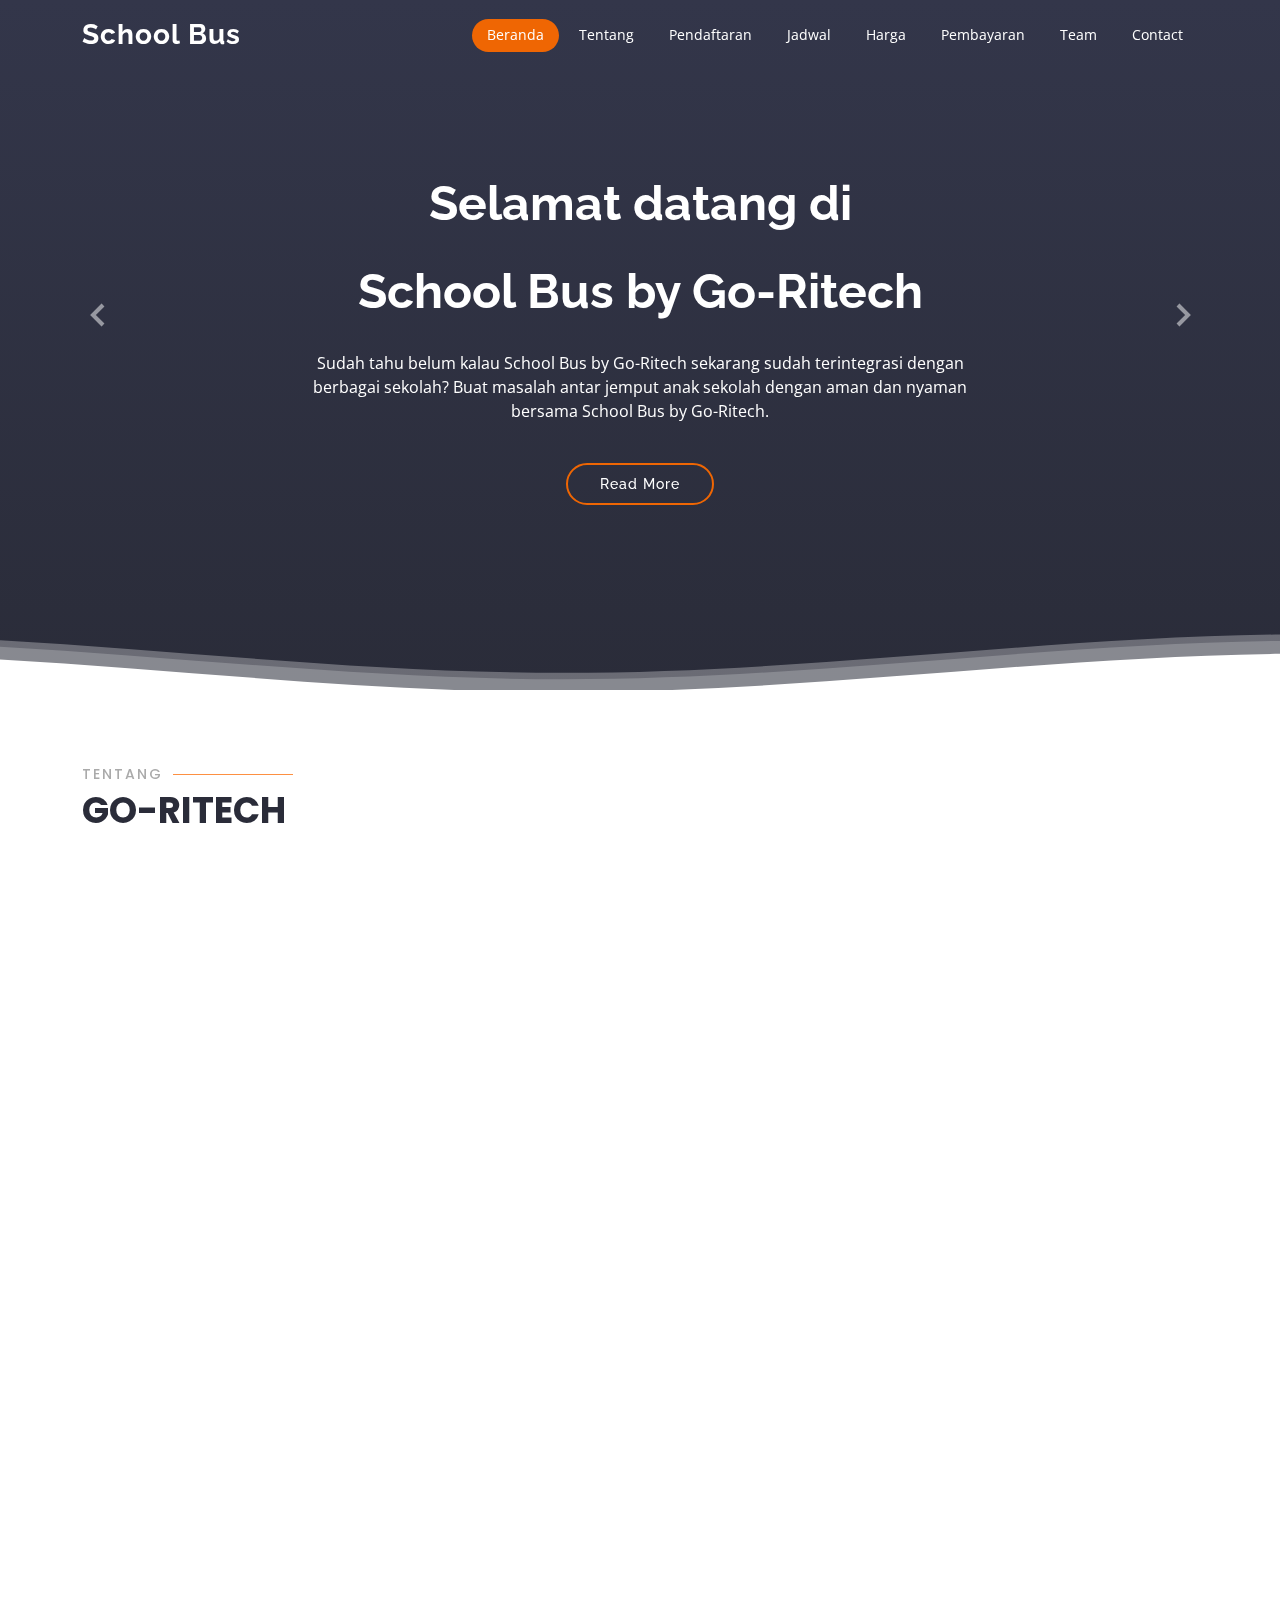
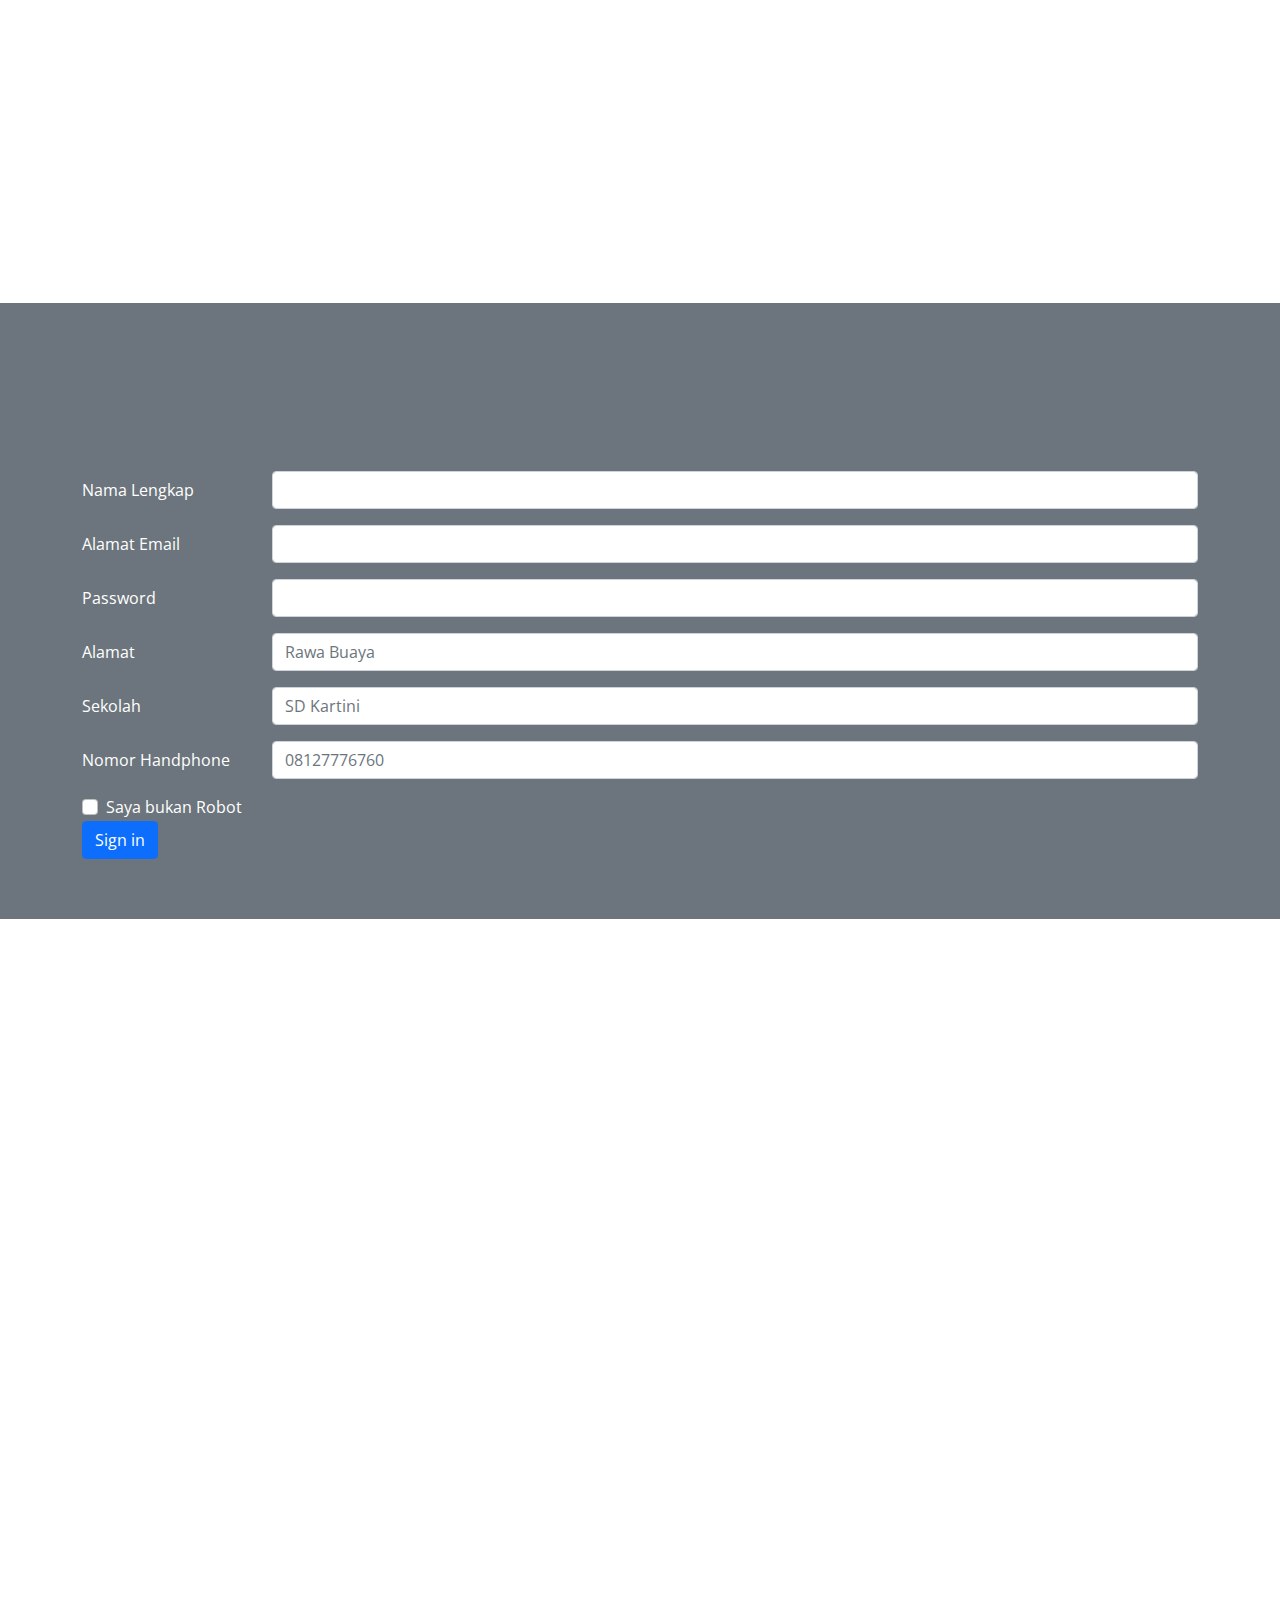
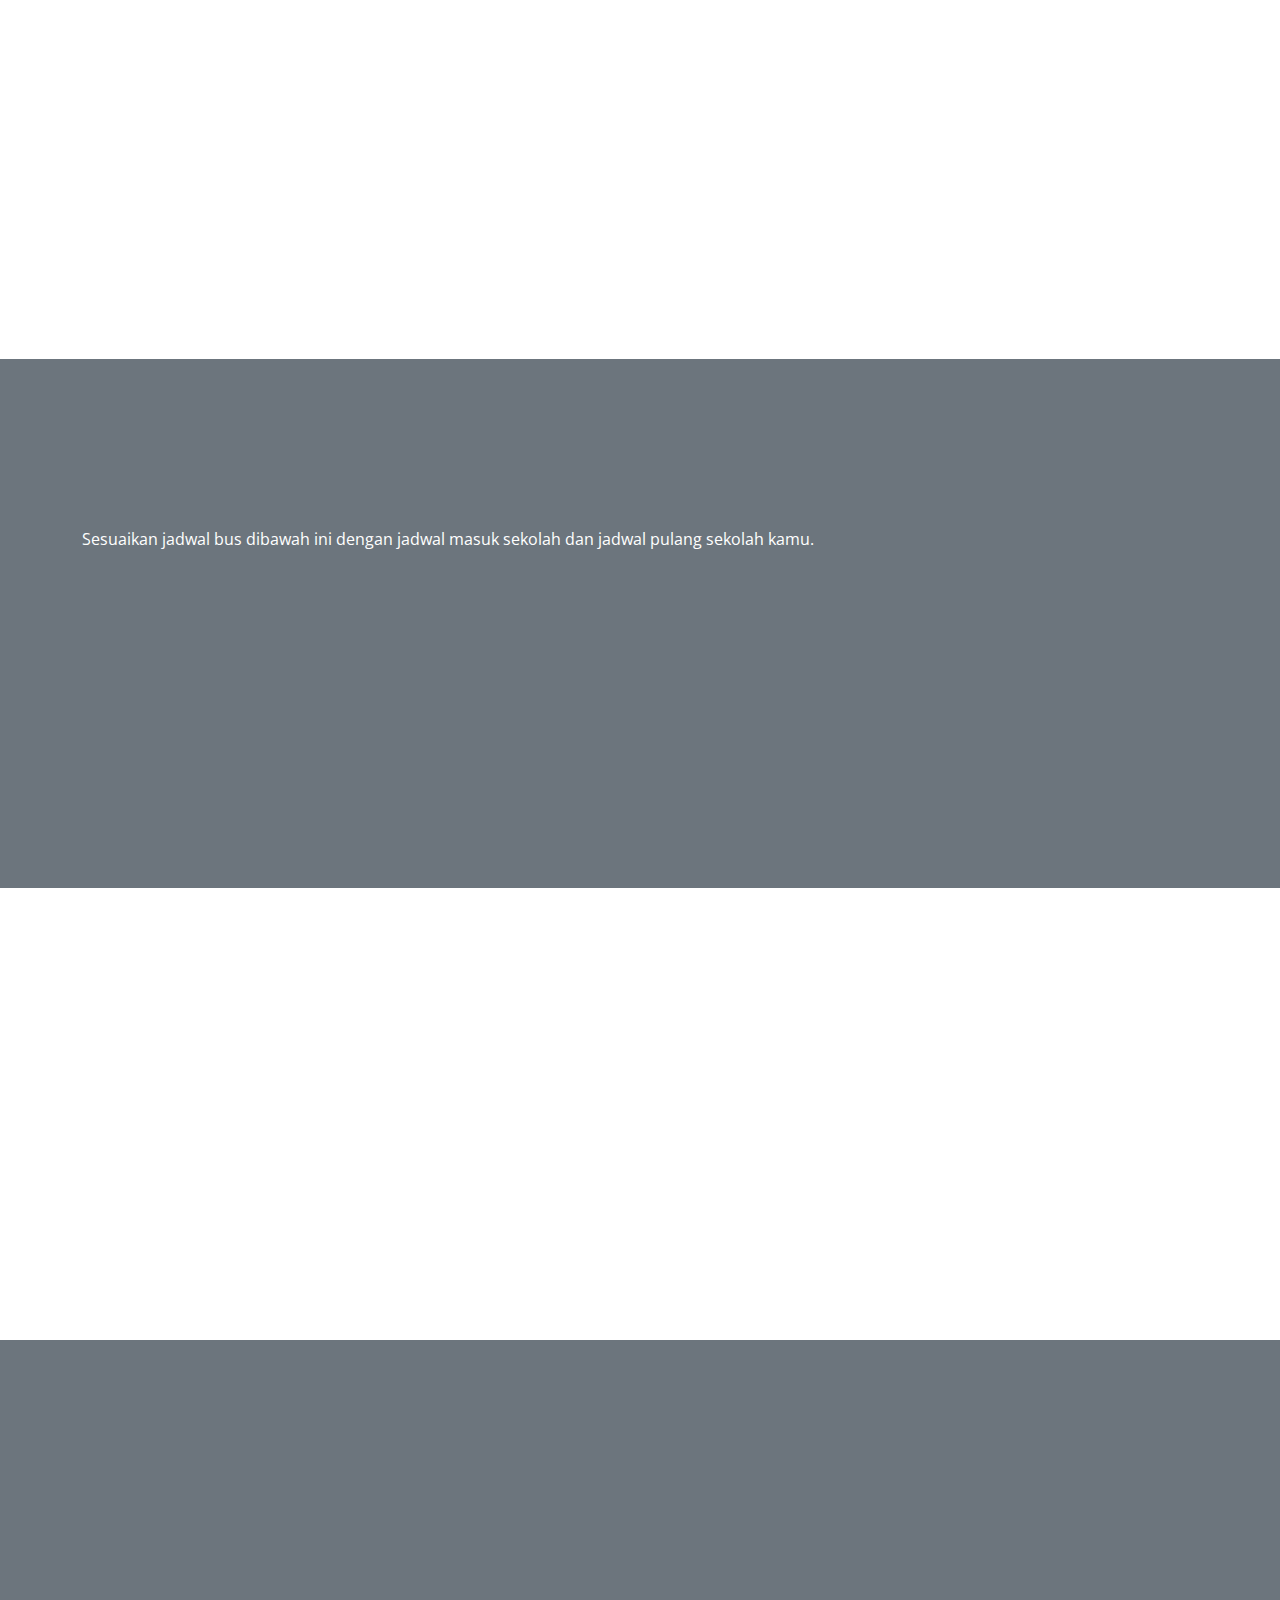
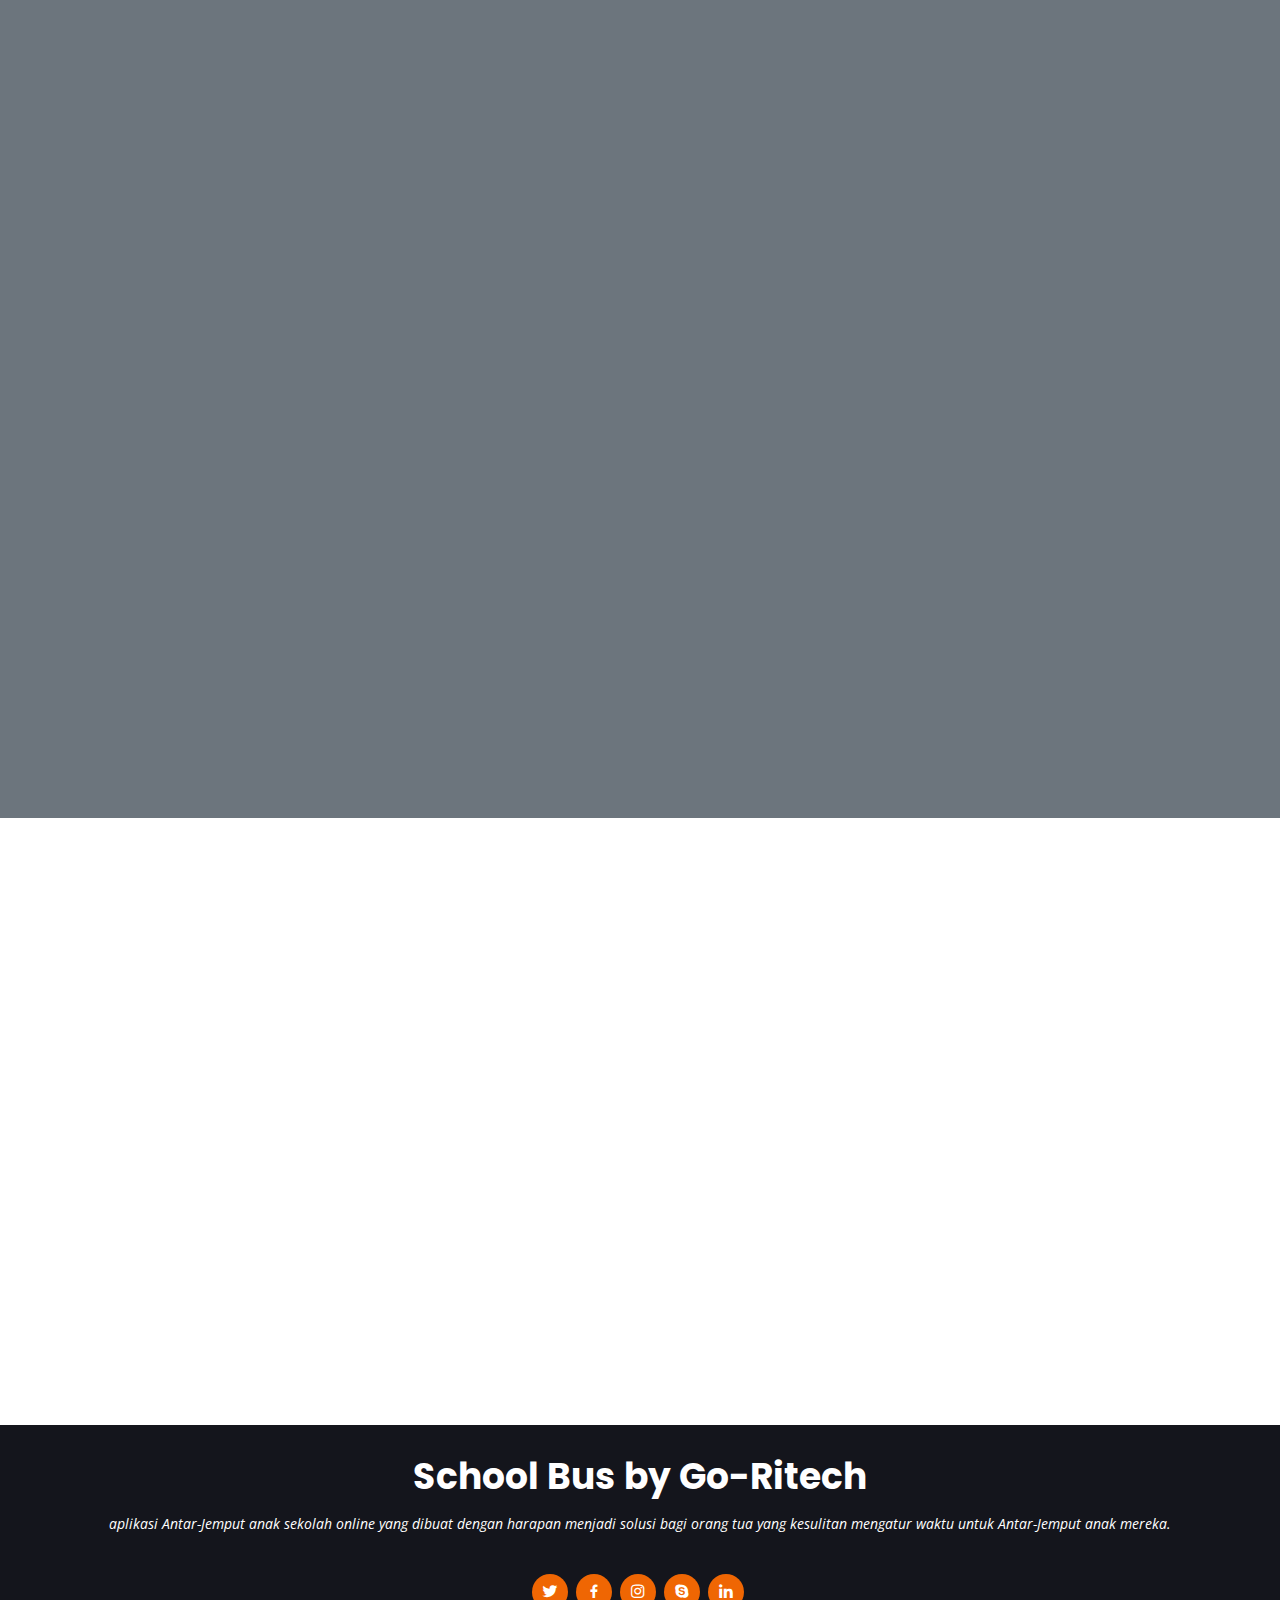
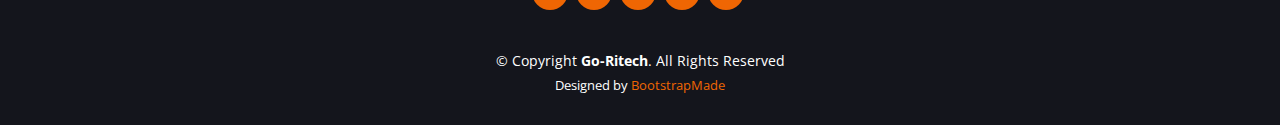
==== commit e61320b1: "upload pertama" ====
--- a/docs/index.html
+++ b/docs/index.html
@@ -164,7 +164,120 @@
       </div>
     </section><!-- End About Section -->
 
-
+    <!-- ======= Features Section ======= -->
+    <section id="features" class="features">
+      <div class="container">
+
+        <ul class="nav nav-tabs row d-flex">
+          <li class="nav-item col-3" data-aos="zoom-in">
+            <a class="nav-link active show" data-bs-toggle="tab" href="#tab-1">
+              <i class="ri-gps-line"></i>
+              <h4 class="d-none d-lg-block">Titik Penjemputan</h4>
+            </a>
+
+            <li class="nav-item col-3" data-aos="zoom-in" data-aos-delay="300">
+            <a class="nav-link" data-bs-toggle="tab" href="#tab-4">
+              <i class="ri-store-line"></i>
+              <h4 class="d-none d-lg-block">Sekolah</h4>
+            </a>
+          </li>
+         
+          <li class="nav-item col-3" data-aos="zoom-in" data-aos-delay="200">
+            <a class="nav-link" data-bs-toggle="tab" href="#tab-3">
+              <i class="ri-sun-line"></i>
+              <h4 class="d-none d-lg-block">Jenis Bus</h4>
+            </a>
+          </li>
+
+          
+        </ul>
+
+        <div class="tab-content" data-aos="fade-up">
+          <div class="tab-pane active show" id="tab-1">
+            <div class="row">
+              <div class="col-lg-6 order-2 order-lg-1 mt-3 mt-lg-0">
+                <h3>Yuk! Sesuaikan lokasi rumah kamu dengan school bus by go-ritech!</h3>
+                <p class="fst-italic">
+                  Berikut titik penjemputan yang kami sediakan
+                </p>
+                <ul>
+                  <li><i class="ri-check-double-line"></i> Sekitaran Duri Kosambi</li>
+                  <li><i class="ri-check-double-line"></i> Sekitaran kebon Jeruk</li>
+                  <li><i class="ri-check-double-line"></i> Sekitaran Rawa Buaya</li>
+                  <li><i class="ri-check-double-line"></i> Sekitaran Taman Semanan Indah</li>
+                  <li><i class="ri-check-double-line"></i> Sekitaran Cengkareng Timur</li>
+                  <li><i class="ri-check-double-line"></i> Sekitaran Cengkareng Barat</li>
+                </ul>
+                <p>
+                  Ada 6 Titik Penjemputan diatas, sesuaikan dengan alamat rumah kamu. Jika jarak rumah kamu jauh dengan 6 titik penjemputan di atas, 
+                  kami juga menyediakan layanan untuk antar-jemput kamu.
+                </p>
+              </div>
+              <div class="col-lg-6 order-1 order-lg-2 text-center">
+                <img src="assets/img/titik.png" alt="" class="img-fluid">
+              </div>
+            </div>
+          </div>
+         
+          <div class="tab-pane" id="tab-3">
+            <div class="row">
+              <div class="col-lg-6 order-2 order-lg-1 mt-3 mt-lg-0">
+                <h3>Bus yang disediakan oleh School Bus by Go-Ritech</h3>
+                <p>
+                  Kami menyediakan 4 jenis bus dengan jadwal keberangkatan yang bebeda. Karena tidak semua sekolah jam masuknya sama, maka kami menyediakan 4 bus yang jam keberangkatannya berbeda. 
+
+                </p>
+                <p class="fst-italic">
+                  Jenis bus terdiri dari:
+                </p>
+                <ul>
+                  <li><i class="ri-check-double-line"></i> Apple Bus - Apple bus berangkat jam 6:15. Apple Bus sangat cocok buat kamu yang sekolahnya jauh dari rumah, sehingga kamu berangkat lebih awal agar tidak terlambat sampai di sekolah</li>
+                  <li><i class="ri-check-double-line"></i> Manggo Bus - Manggo Bus berangkat jam 6:30 </li>
+                  <li><i class="ri-check-double-line"></i> Squishy Bus - Squishy Bus berangkat jam 6:45 </li>
+                  <li><i class="ri-check-double-line"></i> Waters Bus - Waters Bus berangkat jam 7:00 </li>
+                </ul>
+
+                <p>
+                  Buat kamu yang jarak rumahnya sangat jauh dengan titik penjemputan bus kami, jangan khawatir. Kami menyediakan layanan khusus, yaitu layanan jemput ke rumah. Untuk jadwal keberangkatannya, kamu bisa diskusikan dengan driver kami.
+
+                </p>
+                
+              </div>
+              <div class="col-lg-6 order-1 order-lg-2 text-center">
+                <img src="assets/img/bus.sekolah.png" alt="" class="img-fluid">
+              </div>
+            </div>
+          </div>
+          <div class="tab-pane" id="tab-4">
+            <div class="row">
+              <div class="col-lg-6 order-2 order-lg-1 mt-3 mt-lg-0">
+                <h3>Sekolah yang sudah terintegrasi dengan School Bus by Go-Ritech</h3>
+                <p>
+                  Kini School Bus by Go-Ritech dengan berbagai sekolah telah berkomitmen untuk bekerja sama dengan tujuan untuk memudahkan orang tua yang kesulitan mengatur waktu Antar-Jemput anak mereka. Hal ini dapat dilakukan dalam satu aplikasi.
+                </p>
+                <p class="fst-italic">
+                  Berikut daftar sekolah sudah terintegrasi dengan School Bus by Go-Ritech
+                </p>
+                <ul>
+                  <li><i class="ri-check-double-line"></i> SD HARAPAN JAYA</li>
+                  <li><i class="ri-check-double-line"></i> SD HARAPAN LESTARI</li>
+                  <li><i class="ri-check-double-line"></i> SD INSAN MULIA</li>
+                  <li><i class="ri-check-double-line"></i> SD KARTINI </li>
+                  <li><i class="ri-check-double-line"></i> SD KASIH IMMANUEL</li>
+                  <li><i class="ri-check-double-line"></i> SD MERDEKA SARI</li>
+                </ul>
+              </div>
+              <div class="col-lg-6 order-1 order-lg-2 text-center">
+                <img src="assets/img/sekolah.png" alt="" class="img-fluid">
+              </div>
+            </div>
+          </div>
+        </div>
+
+      </div>
+    </section><!-- End Features Section -->
+
+   
     <!-- ======= Registration Section ======= -->
     <section id="registration" class="registration bg-secondary text-white ">
       <div class="container">
@@ -198,14 +311,14 @@
   <div class="row mb-3">
     <label for="inputAlamat3" class="col-sm-2 col-form-label">Alamat</label>
     <div class="col-sm-10">
-    <input type="text" class="form-control" id="inputAlamat3" placeholder="Jalan Jamin Ginting">
+    <input type="text" class="form-control" id="inputAlamat3" placeholder="Rawa Buaya">
   </div>
   </div>
 
    <div class="row mb-3">
     <label for="inputSekolah3" class="col-sm-2 col-form-label">Sekolah</label>
     <div class="col-sm-10">
-    <input type="sekolah" class="form-control" id="inputSekolah3" placeholder="Putri Cahaya">
+    <input type="sekolah" class="form-control" id="inputSekolah3" placeholder="SD Kartini">
   </div>
   </div>
   
@@ -231,10 +344,12 @@
     </section><!-- End Registration Section -->
 
     <!-- ======= Pricing Section ======= -->
+
     <section id="pricing" class="pricing ">
       <div class="container">
 
-        <div class="section-title" data-aos="zoom-out">
+      	
+       <div class="section-title" data-aos="zoom-out">
           <h2>Harga</h2>
           <p>Bayar sesuai kebutuhan kamu</p>
         </div>
@@ -343,9 +458,20 @@
             </div>
           </div>
 
-          
-
-        </div>
+          <div class="col-lg-3 col-md-6 mt-4 mt-lg-0">
+            <div class="box" data-aos="zoom-in" data-aos-delay="300">
+              
+              <h3>SPECIAL GUEST (Antar - Jemput) </h3>
+              <h4><sup>IDR</sup>1.500.000<span>/Bulan</span></h4>
+              
+              <div class="btn-wrap">
+                <a href="#" class="btn-buy">Buy Now</a>
+              </div>
+            </div>
+          </div>
+        </div>
+
+
 
       </div>
     </section><!-- End Pricing Section -->
@@ -395,7 +521,7 @@
       <th scope="row">Waters Bus</th>
       <td>Senin - Jumat</td>
       <td>7:00</td>
-      <td>17:00r</td>
+      <td>17:00</td>
     </tr>
 
   </tbody>
@@ -445,6 +571,10 @@
         <div class="section-title" data-aos="zoom-out">
           <h2>Team</h2>
           <p>Our Hardworking Team</p>
+          
+                  School Bus by Go-Ritech dibangun dari sebuah teamwork yang melibatkan partisipasi dari semua anggota tim. Dalam membangun kerjasama tim yang kompak, 
+                  semua anggota memiliki rasa percaya satu sama lain dan rasa kepemilikan yang kuat.
+                </p>
         </div>
 
         <div class="row">
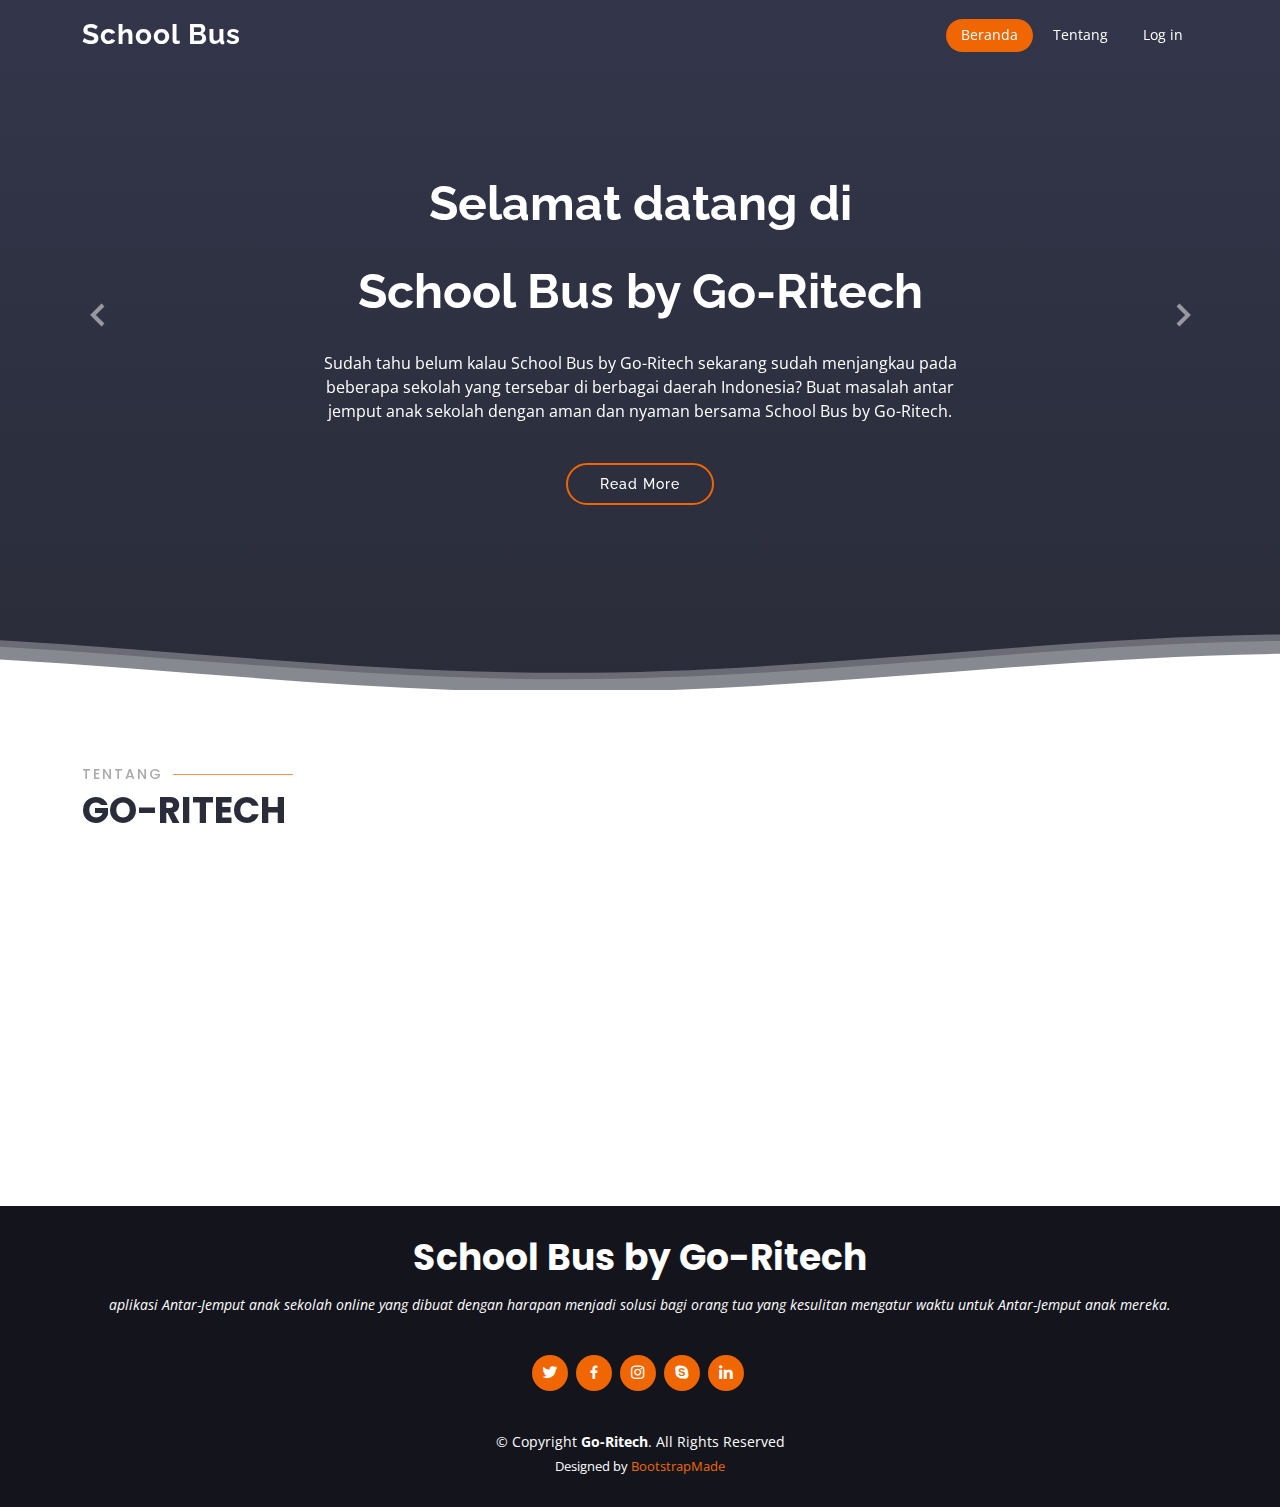
==== commit 88e4ab32: "upload pertama" ====
--- a/docs/index.html
+++ b/docs/index.html
@@ -53,12 +53,11 @@
         <ul>
           <li><a class="nav-link scrollto active" href="#hero">Beranda</a></li>
           <li><a class="nav-link scrollto" href="#about">Tentang</a></li>
-          <li><a class="nav-link scrollto" href="#registration">Pendaftaran</a></li>
-          <li><a class="nav-link scrollto " href="#schedule">Jadwal</a></li>
-          <li><a class="nav-link scrollto" href="#pricing">Harga</a></li>
-          <li><a class="nav-link scrollto" href="#payment">Pembayaran</a></li>
-          <li><a class="nav-link scrollto" href="#team">Team</a></li>
-          <li><a class="nav-link scrollto" href="#contact">Contact</a></li>
+          
+          
+          
+           <li><a class="getstarted scrollto" href="login.html">Log in</a></li>
+
         </ul>
         <i class="bi bi-list mobile-nav-toggle"></i>
       </nav><!-- .navbar -->
@@ -75,8 +74,7 @@
         <div class="carousel-container">
           <h2 class="animate__animated animate__fadeInDown">Selamat datang  <span>di</span></h2>
            <h2 class="animate__animated animate__fadeInDown">School Bus by <span>Go-Ritech</span></h2>
-          <p class="animate__animated fanimate__adeInUp">Sudah tahu belum kalau School Bus by Go-Ritech 
-            sekarang sudah terintegrasi dengan berbagai sekolah? 
+          <p class="animate__animated fanimate__adeInUp">Sudah tahu belum kalau School Bus by Go-Ritech sekarang sudah menjangkau pada beberapa sekolah yang tersebar di berbagai daerah Indonesia? 
           Buat masalah antar jemput anak sekolah dengan aman dan nyaman bersama School Bus by Go-Ritech.</p>
           <a href="#about" class="btn-get-started animate__animated animate__fadeInUp scrollto">Read More</a>
         </div>
@@ -157,589 +155,15 @@
           <div class="col-lg-6 pt-4 pt-lg-0">
             <p>
               School Bus by Go-Ritech adalah aplikasi Antar-Jemput anak sekolah online yang dibuat dengan harapan menjadi solusi bagi orang tua yang kesulitan mengatur waktu untuk Antar-Jemput anak mereka.
-            </p>           
+            </p>   
+             <a href="pendaftaran.html" class="btn-learn-more">Join Us</a>        
           </div>
         </div>
 
       </div>
     </section><!-- End About Section -->
 
-    <!-- ======= Features Section ======= -->
-    <section id="features" class="features">
-      <div class="container">
-
-        <ul class="nav nav-tabs row d-flex">
-          <li class="nav-item col-3" data-aos="zoom-in">
-            <a class="nav-link active show" data-bs-toggle="tab" href="#tab-1">
-              <i class="ri-gps-line"></i>
-              <h4 class="d-none d-lg-block">Titik Penjemputan</h4>
-            </a>
-
-            <li class="nav-item col-3" data-aos="zoom-in" data-aos-delay="300">
-            <a class="nav-link" data-bs-toggle="tab" href="#tab-4">
-              <i class="ri-store-line"></i>
-              <h4 class="d-none d-lg-block">Sekolah</h4>
-            </a>
-          </li>
-         
-          <li class="nav-item col-3" data-aos="zoom-in" data-aos-delay="200">
-            <a class="nav-link" data-bs-toggle="tab" href="#tab-3">
-              <i class="ri-sun-line"></i>
-              <h4 class="d-none d-lg-block">Jenis Bus</h4>
-            </a>
-          </li>
-
-          
-        </ul>
-
-        <div class="tab-content" data-aos="fade-up">
-          <div class="tab-pane active show" id="tab-1">
-            <div class="row">
-              <div class="col-lg-6 order-2 order-lg-1 mt-3 mt-lg-0">
-                <h3>Yuk! Sesuaikan lokasi rumah kamu dengan school bus by go-ritech!</h3>
-                <p class="fst-italic">
-                  Berikut titik penjemputan yang kami sediakan
-                </p>
-                <ul>
-                  <li><i class="ri-check-double-line"></i> Sekitaran Duri Kosambi</li>
-                  <li><i class="ri-check-double-line"></i> Sekitaran kebon Jeruk</li>
-                  <li><i class="ri-check-double-line"></i> Sekitaran Rawa Buaya</li>
-                  <li><i class="ri-check-double-line"></i> Sekitaran Taman Semanan Indah</li>
-                  <li><i class="ri-check-double-line"></i> Sekitaran Cengkareng Timur</li>
-                  <li><i class="ri-check-double-line"></i> Sekitaran Cengkareng Barat</li>
-                </ul>
-                <p>
-                  Ada 6 Titik Penjemputan diatas, sesuaikan dengan alamat rumah kamu. Jika jarak rumah kamu jauh dengan 6 titik penjemputan di atas, 
-                  kami juga menyediakan layanan untuk antar-jemput kamu.
-                </p>
-              </div>
-              <div class="col-lg-6 order-1 order-lg-2 text-center">
-                <img src="assets/img/titik.png" alt="" class="img-fluid">
-              </div>
-            </div>
-          </div>
-         
-          <div class="tab-pane" id="tab-3">
-            <div class="row">
-              <div class="col-lg-6 order-2 order-lg-1 mt-3 mt-lg-0">
-                <h3>Bus yang disediakan oleh School Bus by Go-Ritech</h3>
-                <p>
-                  Kami menyediakan 4 jenis bus dengan jadwal keberangkatan yang bebeda. Karena tidak semua sekolah jam masuknya sama, maka kami menyediakan 4 bus yang jam keberangkatannya berbeda. 
-
-                </p>
-                <p class="fst-italic">
-                  Jenis bus terdiri dari:
-                </p>
-                <ul>
-                  <li><i class="ri-check-double-line"></i> Apple Bus - Apple bus berangkat jam 6:15. Apple Bus sangat cocok buat kamu yang sekolahnya jauh dari rumah, sehingga kamu berangkat lebih awal agar tidak terlambat sampai di sekolah</li>
-                  <li><i class="ri-check-double-line"></i> Manggo Bus - Manggo Bus berangkat jam 6:30 </li>
-                  <li><i class="ri-check-double-line"></i> Squishy Bus - Squishy Bus berangkat jam 6:45 </li>
-                  <li><i class="ri-check-double-line"></i> Waters Bus - Waters Bus berangkat jam 7:00 </li>
-                </ul>
-
-                <p>
-                  Buat kamu yang jarak rumahnya sangat jauh dengan titik penjemputan bus kami, jangan khawatir. Kami menyediakan layanan khusus, yaitu layanan jemput ke rumah. Untuk jadwal keberangkatannya, kamu bisa diskusikan dengan driver kami.
-
-                </p>
-                
-              </div>
-              <div class="col-lg-6 order-1 order-lg-2 text-center">
-                <img src="assets/img/bus.sekolah.png" alt="" class="img-fluid">
-              </div>
-            </div>
-          </div>
-          <div class="tab-pane" id="tab-4">
-            <div class="row">
-              <div class="col-lg-6 order-2 order-lg-1 mt-3 mt-lg-0">
-                <h3>Sekolah yang sudah terintegrasi dengan School Bus by Go-Ritech</h3>
-                <p>
-                  Kini School Bus by Go-Ritech dengan berbagai sekolah telah berkomitmen untuk bekerja sama dengan tujuan untuk memudahkan orang tua yang kesulitan mengatur waktu Antar-Jemput anak mereka. Hal ini dapat dilakukan dalam satu aplikasi.
-                </p>
-                <p class="fst-italic">
-                  Berikut daftar sekolah sudah terintegrasi dengan School Bus by Go-Ritech
-                </p>
-                <ul>
-                  <li><i class="ri-check-double-line"></i> SD HARAPAN JAYA</li>
-                  <li><i class="ri-check-double-line"></i> SD HARAPAN LESTARI</li>
-                  <li><i class="ri-check-double-line"></i> SD INSAN MULIA</li>
-                  <li><i class="ri-check-double-line"></i> SD KARTINI </li>
-                  <li><i class="ri-check-double-line"></i> SD KASIH IMMANUEL</li>
-                  <li><i class="ri-check-double-line"></i> SD MERDEKA SARI</li>
-                </ul>
-              </div>
-              <div class="col-lg-6 order-1 order-lg-2 text-center">
-                <img src="assets/img/sekolah.png" alt="" class="img-fluid">
-              </div>
-            </div>
-          </div>
-        </div>
-
-      </div>
-    </section><!-- End Features Section -->
-
-   
-    <!-- ======= Registration Section ======= -->
-    <section id="registration" class="registration bg-secondary text-white ">
-      <div class="container">
-        <div class="section-title" data-aos="zoom-out">
-          <h2>Formulir</h2>
-          <p>Pendaftaran</p>
-        </div>
-
-<form>
-  <div class="row mb-3">
-    <label for="inputNama3" class="col-sm-2 col-form-label">Nama Lengkap</label>
-    <div class="col-sm-10">
-      <input type="nama" class="form-control" id="inputNama3">
-    </div>
-  </div>
-
-   <div class="row mb-3">
-    <label for="inputEmail3" class="col-sm-2 col-form-label">Alamat Email</label>
-    <div class="col-sm-10">
-      <input type="email" class="form-control" id="inputEmail3">
-    </div>
-  </div>
-
-  <div class="row mb-3">
-    <label for="inputPassword3" class="col-sm-2 col-form-label">Password</label>
-    <div class="col-sm-10">
-      <input type="password" class="form-control" id="inputPassword3">
-    </div>
-  </div>
-
-  <div class="row mb-3">
-    <label for="inputAlamat3" class="col-sm-2 col-form-label">Alamat</label>
-    <div class="col-sm-10">
-    <input type="text" class="form-control" id="inputAlamat3" placeholder="Rawa Buaya">
-  </div>
-  </div>
-
-   <div class="row mb-3">
-    <label for="inputSekolah3" class="col-sm-2 col-form-label">Sekolah</label>
-    <div class="col-sm-10">
-    <input type="sekolah" class="form-control" id="inputSekolah3" placeholder="SD Kartini">
-  </div>
-  </div>
-  
-  <div class="row mb-3">
-    <label for="inputHP3" class="col-sm-2 col-form-label">Nomor Handphone</label>
-    <div class="col-sm-10">
-    <input type="HP" class="form-control" id="inputHP3" placeholder="08127776760">
-  </div>
-  </div>
-   
-  <div class="col-12">
-    <div class="form-check">
-      <input class="form-check-input" type="checkbox" id="gridCheck">
-      <label class="form-check-label" for="gridCheck">
-        Saya bukan Robot
-      </label>
-    </div>
-  </div>
-  <div class="col-12">
-    <button type="submit" class="btn btn-primary">Sign in</button>
-  </div>
-</form>
-    </section><!-- End Registration Section -->
-
-    <!-- ======= Pricing Section ======= -->
-
-    <section id="pricing" class="pricing ">
-      <div class="container">
-
-      	
-       <div class="section-title" data-aos="zoom-out">
-          <h2>Harga</h2>
-          <p>Bayar sesuai kebutuhan kamu</p>
-        </div>
-
-        <div class="row">
-
-          <div class="col-lg-3 col-md-6">
-            <div class="box" data-aos="zoom-in">
-              <h3>Antar - Jemput</h3>
-              <h4><sup>IDR</sup>900.000<span> /Bulan</span></h4>
-              
-              <div class="btn-wrap">
-                <a href="#" class="btn-buy">Buy Now</a>
-              </div>
-            </div>
-          </div>
-
-          <div class="col-lg-3 col-md-6">
-            <div class="box" data-aos="zoom-in">
-              <h3>Antar - Jemput</h3>
-              <h4><sup>IDR</sup>2.500.000<span>/3Bulan</span></h4>
-              
-              <div class="btn-wrap">
-                <a href="#" class="btn-buy">Buy Now</a>
-              </div>
-            </div>
-          </div>
-
-          <div class="col-lg-3 col-md-6 mt-4 mt-lg-0">
-            <div class="box" data-aos="zoom-in" data-aos-delay="300">
-              <span class="advanced">Lebih Hemat</span>
-              <h3>Antar - Jemput</h3>
-              <h4><sup>IDR</sup>10.000.000<span>/Tahun</span></h4>
-              
-              <div class="btn-wrap">
-                <a href="#" class="btn-buy">Buy Now</a>
-              </div>
-            </div>
-          </div>
-
-          <div class="col-lg-3 col-md-6">
-            <div class="box" data-aos="zoom-in">
-              <h3>Antar Aja</h3>
-              <h4><sup>IDR</sup>450.000<span>/Bulan</span></h4>
-              
-              <div class="btn-wrap">
-                <a href="#" class="btn-buy">Buy Now</a>
-              </div>
-            </div>
-          </div>
-
-          <div class="col-lg-3 col-md-6">
-            <div class="box" data-aos="zoom-in">
-              <h3>Antar Aja</h3>
-              <h4><sup>IDR</sup>1.000.000<span>/3Bulan</span></h4>
-              
-              <div class="btn-wrap">
-                <a href="#" class="btn-buy">Buy Now</a>
-              </div>
-            </div>
-          </div>
-
-           <div class="col-lg-3 col-md-6 mt-4 mt-lg-0">
-            <div class="box" data-aos="zoom-in" data-aos-delay="300">
-              <span class="advanced">Lebih Hemat</span>
-              <h3>Antar Aja</h3>
-              <h4><sup>IDR</sup>5.000.000<span>/Tahun</span></h4>
-              
-              <div class="btn-wrap">
-                <a href="#" class="btn-buy">Buy Now</a>
-              </div>
-            </div>
-          </div>
-
-          <div class="col-lg-3 col-md-6">
-            <div class="box" data-aos="zoom-in">
-              <h3>Jemput Aja</h3>
-              <h4><sup>IDR</sup>450.000<span>/Bulan</span></h4>
-              
-              <div class="btn-wrap">
-                <a href="#" class="btn-buy">Buy Now</a>
-              </div>
-            </div>
-          </div>
-
-          <div class="col-lg-3 col-md-6">
-            <div class="box" data-aos="zoom-in">
-              <h3>Jemput Aja</h3>
-              <h4><sup>IDR</sup>1.000.000<span>/3Bulan</span></h4>
-              
-              <div class="btn-wrap">
-                <a href="#" class="btn-buy">Buy Now</a>
-              </div>
-            </div>
-          </div>
-
-          <div class="col-lg-3 col-md-6 mt-4 mt-lg-0">
-            <div class="box" data-aos="zoom-in" data-aos-delay="300">
-              <span class="advanced">Lebih Hemat</span>
-              <h3>Jemput Aja</h3>
-              <h4><sup>IDR</sup>5.000.000<span>/Tahun</span></h4>
-              
-              <div class="btn-wrap">
-                <a href="#" class="btn-buy">Buy Now</a>
-              </div>
-            </div>
-          </div>
-
-          <div class="col-lg-3 col-md-6 mt-4 mt-lg-0">
-            <div class="box" data-aos="zoom-in" data-aos-delay="300">
-              
-              <h3>SPECIAL GUEST (Antar - Jemput) </h3>
-              <h4><sup>IDR</sup>1.500.000<span>/Bulan</span></h4>
-              
-              <div class="btn-wrap">
-                <a href="#" class="btn-buy">Buy Now</a>
-              </div>
-            </div>
-          </div>
-        </div>
-
-
-
-      </div>
-    </section><!-- End Pricing Section -->
-
-    <!-- ======= Jadwal Section ======= -->
-    <section id="schedule" class="schedule bg-secondary text-white">
-     
-            <div class="container">
-        <div class="section-title" data-aos="zoom-out">
-          <h2>Jadwal</h2>
-          <p>Keberangkatan Bus</p>
-        </div>
-            <p> Sesuaikan jadwal bus dibawah ini dengan jadwal masuk sekolah dan jadwal pulang sekolah kamu.</p>
-          </div>
-      
-<div class="container">
-        <div class="section-title" data-aos="zoom-out">
-      <table class="table">
-  <thead>
-    <tr>
-      <th scope="col">Jenis Bus</th>
-      <th scope="col">Hari</th>
-      <th scope="col">Antar Ke Sekolah</th>
-      <th scope="col">Antar Ke Rumah</th>
-    </tr>
-  </thead>
-  <tbody>
-    <tr>
-      <th scope="row">Apple Bus</th>
-      <td>Senin - Jumat</td>
-      <td>6:15 </td>
-      <td>13:00</td>
-    </tr>
-    <tr>
-      <th scope="row">Manggo Bus</th>
-      <td>Senin - Jumat</td>
-      <td>6:30</td>
-      <td>14:00</td>
-    </tr>
-    <tr>
-      <th scope="row">Squishy Bus</th>
-      <td>Senin - Jumat</td>
-      <td>6:45</td>
-      <td>15:00</td>
-    </tr>
-    <tr>
-      <th scope="row">Waters Bus</th>
-      <td>Senin - Jumat</td>
-      <td>7:00</td>
-      <td>17:00</td>
-    </tr>
-
-  </tbody>
-</table>
-    </section><!-- End jadwal Section -->
-
     
-
-    <!-- ======= Payment Section ======= -->
-    <section id="payment" class="payment ">
-      <div class="container">
-
-        <div class="section-title" data-aos="zoom-out">
-          <h2>Pembayaran</h2>
-          <p>Pembayaran Melalui</p>
-        </div>
-
-        <div class="col-lg-4" data-aos="fade-up" data-aos-delay="300">
-              <div class="box featured">
-                
-                <p>
-                  <img src="assets/img/bca.jpg" alt="BCA ac. 800-400-1233 an GO-RITECH"
-
-                    title="BCA ac. 800-400-1233 an GO-RITECH" height="32"
-
-                    width="89" border="0"></p>
-                <p></p>
-                <p>BCA ac. 800-400-1233<br>
-                  an. GO-RITECH</p>
-                <img src="assets/img/mandiri.jpg" alt="Mandiri ac. 104-00-2000-2021 an GO-RITECH"
-
-                  title="Mandiri ac. 104-00-2000-2021 an 800-400-1233" border="0">
-                <p></p>
-                <p>Mandiri ac. 104-00-2000-2021<br>
-                  an. GO-RITECH</p>
-              </div>
-            </div>
-          </div>
-        </div>
-      </section><!-- End Payment Section -->
-
-
-    <!-- ======= Team Section ======= -->
-    <section id="team" class="team bg-secondary text-white">
-      <div class="container">
-
-        <div class="section-title" data-aos="zoom-out">
-          <h2>Team</h2>
-          <p>Our Hardworking Team</p>
-          
-                  School Bus by Go-Ritech dibangun dari sebuah teamwork yang melibatkan partisipasi dari semua anggota tim. Dalam membangun kerjasama tim yang kompak, 
-                  semua anggota memiliki rasa percaya satu sama lain dan rasa kepemilikan yang kuat.
-                </p>
-        </div>
-
-        <div class="row">
-
-          <div class="col-lg-3 col-md-6 d-flex align-items-stretch">
-            <div class="member" data-aos="fade-up">
-              <div class="member-img">
-                <img src="assets/img/team/ika.jpeg" class="img-fluid" alt="">
-                <div class="Hacker Go-Ritech">
-          
-                  <a href="https://www.facebook.com/ikachristine.purba/"><i class="bi bi-facebook"></i></a>
-                  <a href="https://www.instagram.com/ikachristinep/"><i class="bi bi-instagram"></i></a>
-                
-                </div>
-              </div>
-              <div class="member-info">
-                <h4>Ika Christine Purba</h4>
-                <span>Hacker Go-Ritech</span>
-              </div>
-            </div>
-          </div>
-
-          <div class="col-lg-3 col-md-6 d-flex align-items-stretch">
-            <div class="member" data-aos="fade-up" data-aos-delay="100">
-              <div class="member-img">
-                <img src="assets/img/team/azi.jpeg" class="img-fluid" alt="">
-                <div class="Hacker Go-Ritech">
-                 
-                  <a href="https://www.facebook.com/muhammad.a.zuddin"><i class="bi bi-facebook"></i></a>
-                  <a href="https://www.instagram.com/aziizuddin/"><i class="bi bi-instagram"></i></a>
-            
-                </div>
-              </div>
-              <div class="member-info">
-                <h4>Muhammad Azii Zuddin</h4>
-                <span>Hacker Go-Ritech</span>
-              </div>
-            </div>
-          </div>
-
-          <div class="col-lg-3 col-md-6 d-flex align-items-stretch">
-            <div class="member" data-aos="fade-up" data-aos-delay="200">
-              <div class="member-img">
-                <img src="assets/img/team/naomi.jpeg" class="img-fluid" alt="">
-                <div class="desain Go-Ritech">
-                 
-                  <a href="https://www.facebook.com/naomi.arta.94"><i class="bi bi-facebook"></i></a>
-                  <a href="https://www.instagram.com/naomi_artama20/"><i class="bi bi-instagram"></i></a>
-                
-                </div>
-              </div>
-              <div class="member-info">
-                <h4>Naomi Artama Silitonga</h4>
-                <span>Hipster Go-Ritech</span>
-              </div>
-            </div>
-          </div>
-
-          <div class="col-lg-3 col-md-6 d-flex align-items-stretch">
-            <div class="member" data-aos="fade-up" data-aos-delay="300">
-              <div class="member-img">
-                <img src="assets/img/team/yaasmin.jpeg" class="img-fluid" alt="">
-                <div class="marketing">
-                 
-                  <a href="https://www.facebook.com/yasmien.hanifah"><i class="bi bi-facebook"></i></a>
-                  <a href="https://www.instagram.com/yaashanifa/"><i class="bi bi-instagram"></i></a>
-           
-                </div>
-              </div>
-              <div class="member-info">
-                <h4>Yaasmin Hanifa</h4>
-                <span>Hustler Go-Ritech</span>
-              </div>
-            </div>
-          </div>
-
-          <div class="col-lg-3 col-md-6 d-flex align-items-stretch">
-            <div class="member" data-aos="fade-up" data-aos-delay="300">
-              <div class="member-img">
-                <img src="assets/img/team/indah.jpeg" class="img-fluid" alt="">
-                <div class="marketing">
-                  
-                  <a href="https://www.facebook.com/indah.nariska.7"><i class="bi bi-facebook"></i></a>
-                  <a href="https://www.instagram.com/indahnariska/"><i class="bi bi-instagram"></i></a>
-                  
-                </div>
-              </div>
-              <div class="member-info">
-                <h4>Indah Septi Nariska</h4>
-                <span>Hustler Go-Ritech</span>
-              </div>
-            </div>
-          </div>
-
-        </div>
-
-      </div>
-    </section><!-- End Team Section -->
-
-    <!-- ======= Contact Section ======= -->
-    <section id="contact" class="contact ">
-      <div class="container">
-
-        <div class="section-title" data-aos="zoom-out">
-          <h2>Contact</h2>
-          <p>Contact Us</p>
-        </div>
-
-        <div class="row mt-5">
-
-          <div class="col-lg-4" data-aos="fade-right">
-            <div class="info">
-              <div class="address">
-                <i class="bi bi-geo-alt"></i>
-                <h4>Location:</h4>
-                <p>Jalan Raya Pondok Randu Jakarta Barat</p>
-              </div>
-
-              <div class="email">
-                <i class="bi bi-envelope"></i>
-                <h4>Email:</h4>
-                <p>supportgoritech@gmail.com</p>
-              </div>
-
-              <div class="phone">
-                <i class="bi bi-phone"></i>
-                <h4>Call:</h4>
-                <p>+62 82287544445</p>
-              </div>
-
-            </div>
-
-          </div>
-
-          <div class="col-lg-8 mt-5 mt-lg-0" data-aos="fade-left">
-
-            <form action="forms/contact.php" method="post" role="form" class="php-email-form">
-              <div class="row">
-                <div class="col-md-6 form-group">
-                  <input type="text" name="name" class="form-control" id="name" placeholder="Your Name" required>
-                </div>
-                <div class="col-md-6 form-group mt-3 mt-md-0">
-                  <input type="email" class="form-control" name="email" id="email" placeholder="Your Email" required>
-                </div>
-              </div>
-              <div class="form-group mt-3">
-                <input type="text" class="form-control" name="subject" id="subject" placeholder="Subject" required>
-              </div>
-              <div class="form-group mt-3">
-                <textarea class="form-control" name="message" rows="5" placeholder="Message" required></textarea>
-              </div>
-              <div class="my-3">
-                <div class="loading">Loading</div>
-                <div class="error-message"></div>
-                <div class="sent-message">Your message has been sent. Thank you!</div>
-              </div>
-              <div class="text-center"><button type="submit">Send Message</button></div>
-            </form>
-
-          </div>
-
-        </div>
-
-      </div>
-    </section><!-- End Contact Section -->
 
   </main><!-- End #main -->
 
